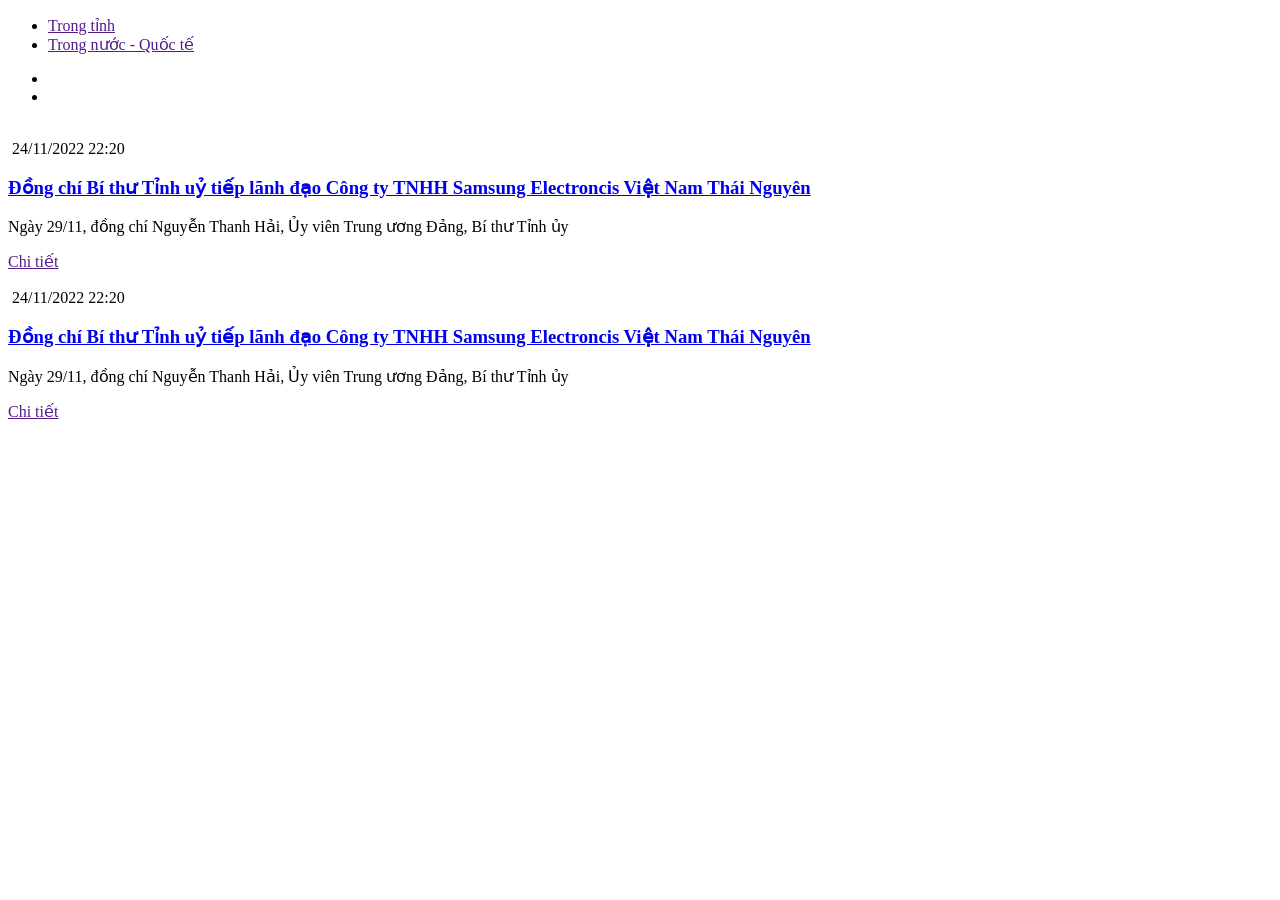
==== ChuyenMuc/index.html @ 0fc2fc3b "first commit" ====
<!DOCTYPE html>
<html lang="en">
<head>
  <meta charset="UTF-8">
  <meta http-equiv="X-UA-Compatible" content="IE=edge">
  <meta name="viewport" content="width=device-width, initial-scale=1.0">
  <title>Chuyên Mục</title>
  <link rel="stylesheet" href="/Dieu/ace_v4/node_modules/bootstrap/dist/css/bootstrap.css">
  <link rel="stylesheet" href="/Dieu/ace_v4/node_modules/fortawesome/fontawesome-free/css/fontawesome.css">
  <link rel="stylesheet" href="/Dieu/ace_v4/node_modules/fortawesome/fontawesome-free/css/brands.css">
  <link rel="stylesheet" href="/Dieu/ace_v4/node_modules/fortawesome/fontawesome-free/css/regular.css">
  <link rel="stylesheet" href="/Dieu/ace_v4/node_modules/fortawesome/fontawesome-free/css/solid.css">
  <link rel="stylesheet" href="/Dieu/ChuyenMuc/style.css">
</head>
<body>
    <div id="chuyenmuc" class="news pr-2">
        <div class="news-slide pl-4 pt-3 mb-3">
            <div class="box-icon-title d-flex">
                <ul class="mtab pl-4">
                    <li><a href="" class="a-color1">Trong tỉnh</a></li>
                    <li><a href="" class="a-color1">Trong nước - Quốc tế</a></li>
                </ul>
                
            </div>
            <div class="news-tab-slide pr-2">
                <div class="row ">
                    <div class="button">
                        <ul class="mnav">
                            <li class="prev"><a href="#prev" data-jcarouselcontrol="true"><i class="fa fa-angle-left" aria-hidden="true"></i></a></li>
                            <li class="next"><a href="#next" data-jcarouselcontrol="true"><i class="fa fa-angle-right" aria-hidden="true"></i></a></li>
                        </ul>
                    </div>
                    <div class="news-tab d-flex pl-3 w-100">
                        <div class="news-tab-item  pl-2 pr-3 w-100">
                            <div class="item-tab ">
                                <div class="tab-slide d-flex pl-2 pt-2">
                                    <div class=" news-tap-img w-50 pl-1">
                                        <a href="#">
                                            <img src="https://thainguyen.dcs.vn/assets/news/2022_11/image-20221129213858-1.jpeg" alt="" class="w-100">
                                        </a>
                                        <div class="text-muted d-flex pt-2">
                                            <i class="far fa-clock pt-1 pl-2"></i>&nbsp;24/11/2022 22:20
                                        </div>
                                    </div>
                                    <div class="bignew-title w-50 pl-3 pb-2">
                                        <a href="#">
                                            <h3 class="h3-color">Đồng chí Bí thư Tỉnh uỷ tiếp lãnh đạo Công ty TNHH Samsung Electroncis Việt Nam Thái Nguyên</h3>
                                        </a>
                                        <p>
                                            Ngày 29/11, đồng chí Nguyễn Thanh Hải, Ủy viên Trung ương Đảng, Bí thư Tỉnh ủy
                                        </p>
                                    </div>
                                </div>
                                <div class="backgroup-viewdetail pb-2"><a href="" class="a-color">Chi tiết</a></div>
                            </div>
                        </div>
    
                        <div class="news-tab-item pl-2 pr-3 w-100 ">
                            <div class="item-tab ">
                                <div class="tab-slide d-flex pl-2 pt-2">
                                    <div class=" news-tap-img w-50 pl-1">
                                        <a href="#">
                                            <img src="https://thainguyen.dcs.vn/assets/news/2022_11/image-20221129213858-1.jpeg" alt="" class="w-100">
                                        </a>
                                        <div class="text-muted d-flex pt-2">
                                            <i class="far fa-clock pt-1 pl-2"></i>&nbsp;24/11/2022 22:20
                                        </div>
                                    </div>
                                    <div class="bignew-title w-50 pl-3 pb-2">
                                        <a href="#">
                                            <h3 class="h3-color">Đồng chí Bí thư Tỉnh uỷ tiếp lãnh đạo Công ty TNHH Samsung Electroncis Việt Nam Thái Nguyên</h3>
                                        </a>
                                        <p>
                                            Ngày 29/11, đồng chí Nguyễn Thanh Hải, Ủy viên Trung ương Đảng, Bí thư Tỉnh ủy
                                        </p>
                                    </div>
                                </div>
                                <div class="backgroup-viewdetail pb-2"><a href="" class="a-color">Chi tiết</a></div>
                            </div>
                        </div>

                        <!-- <div class="news-tab-item pl-2 pr-3 w-100 ">
                            <div class="item-tab ">
                                <div class="tab-slide d-flex pl-2 pt-2">
                                    <div class=" news-tap-img w-50 pl-1">
                                        <a href="#">
                                            <img src="https://thainguyen.dcs.vn/assets/news/2022_11/image-20221129213858-1.jpeg" alt="" class="w-100">
                                        </a>
                                        <div class="text-muted d-flex pt-2">
                                            <i class="far fa-clock pt-1 pl-2"></i>&nbsp;24/11/2022 22:20
                                        </div>
                                    </div>
                                    <div class="bignew-title w-50 pl-3 pb-2">
                                        <a href="#">
                                            <h3 class="h3-color">Đồng chí Bí thư Tỉnh uỷ tiếp lãnh đạo Công ty TNHH Samsung Electroncis Việt Nam Thái Nguyên</h3>
                                        </a>
                                        <p>
                                            Ngày 29/11, đồng chí Nguyễn Thanh Hải, Ủy viên Trung ương Đảng, Bí thư Tỉnh ủy
                                        </p>
                                    </div>
                                </div>
                                <div class="backgroup-viewdetail pb-2"><a href="" class="a-color">Chi tiết</a></div>
                            </div>
                        </div>  -->
                    </div>
                </div>
            </div>
        </div>
    </div>
    
    <script type="text/javascript" src="/Dieu/ace_v4/node_modules/bootstrap/dist/js/bootstrap.js"></script>
    <script  type="text/javascript" src="/Dieu/ace_v4/node_modules/jquery/dist/jquery.js"></script>
</body>
</html>
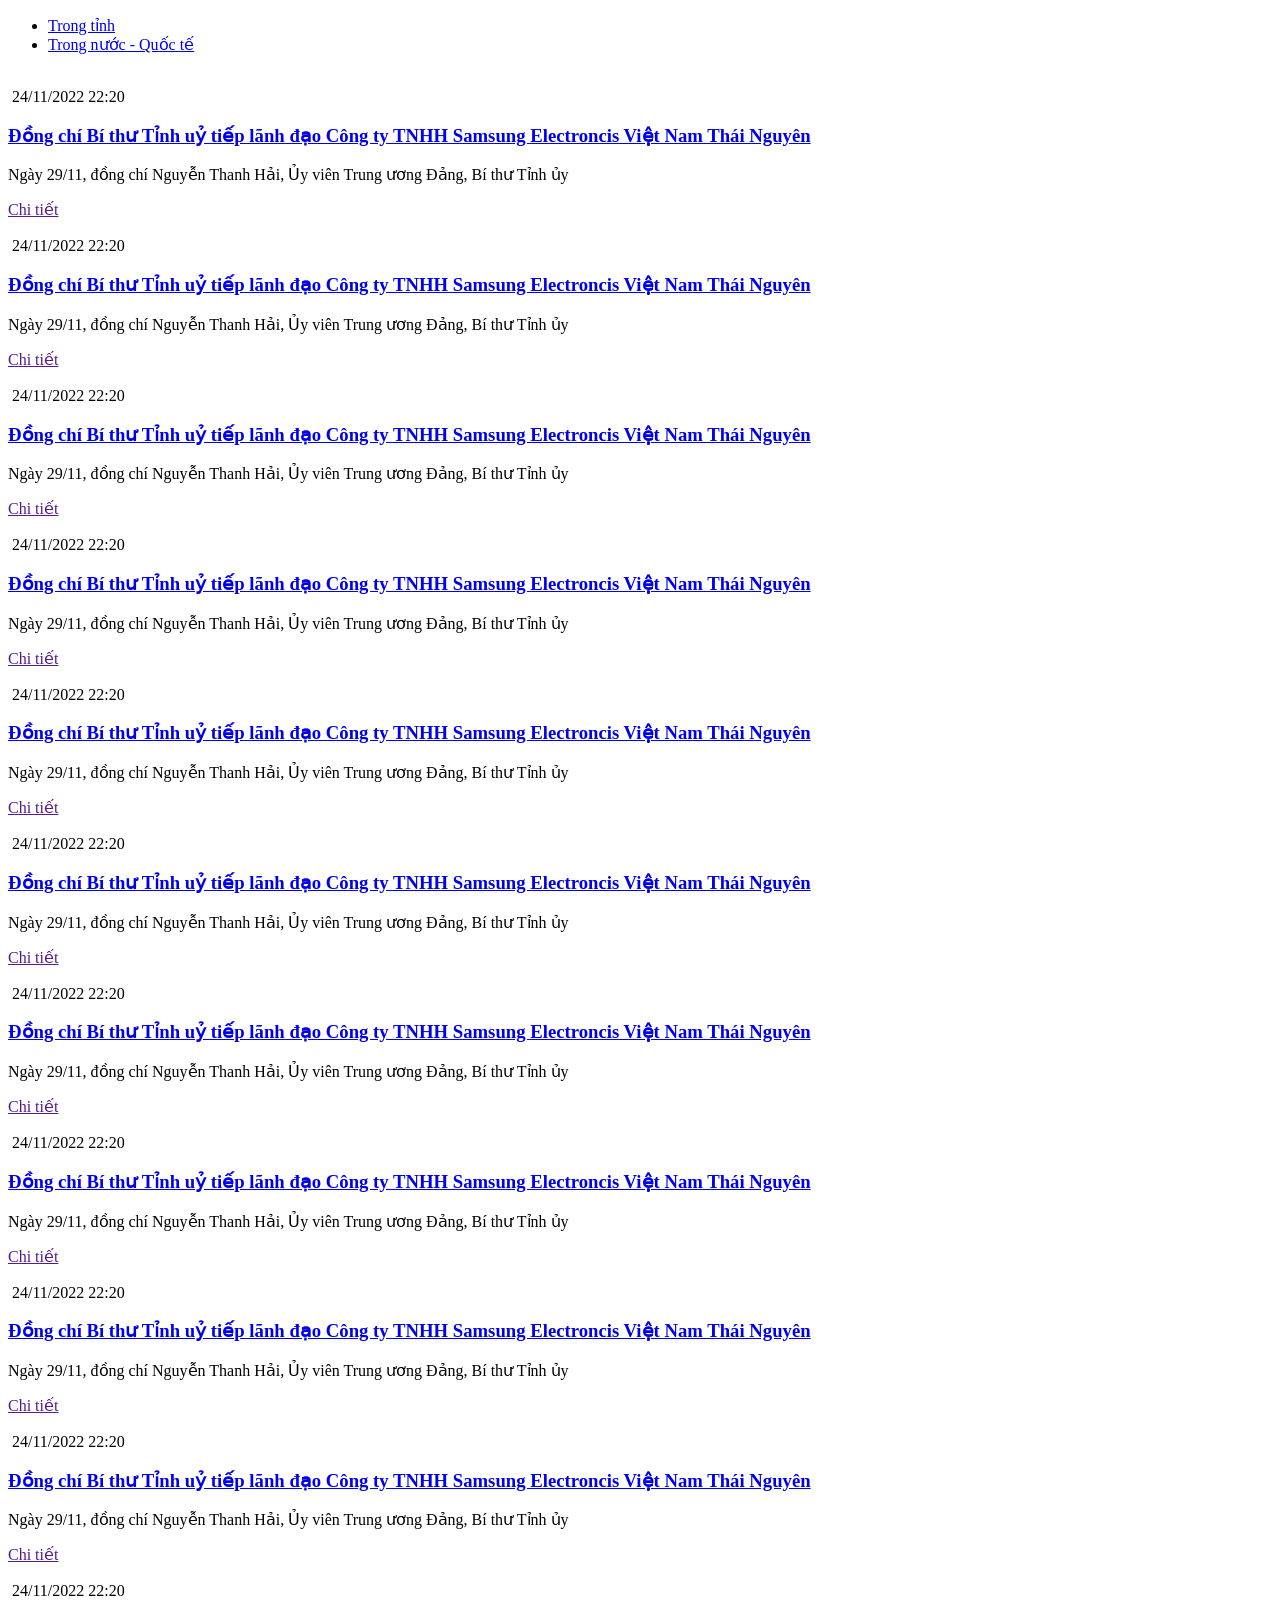
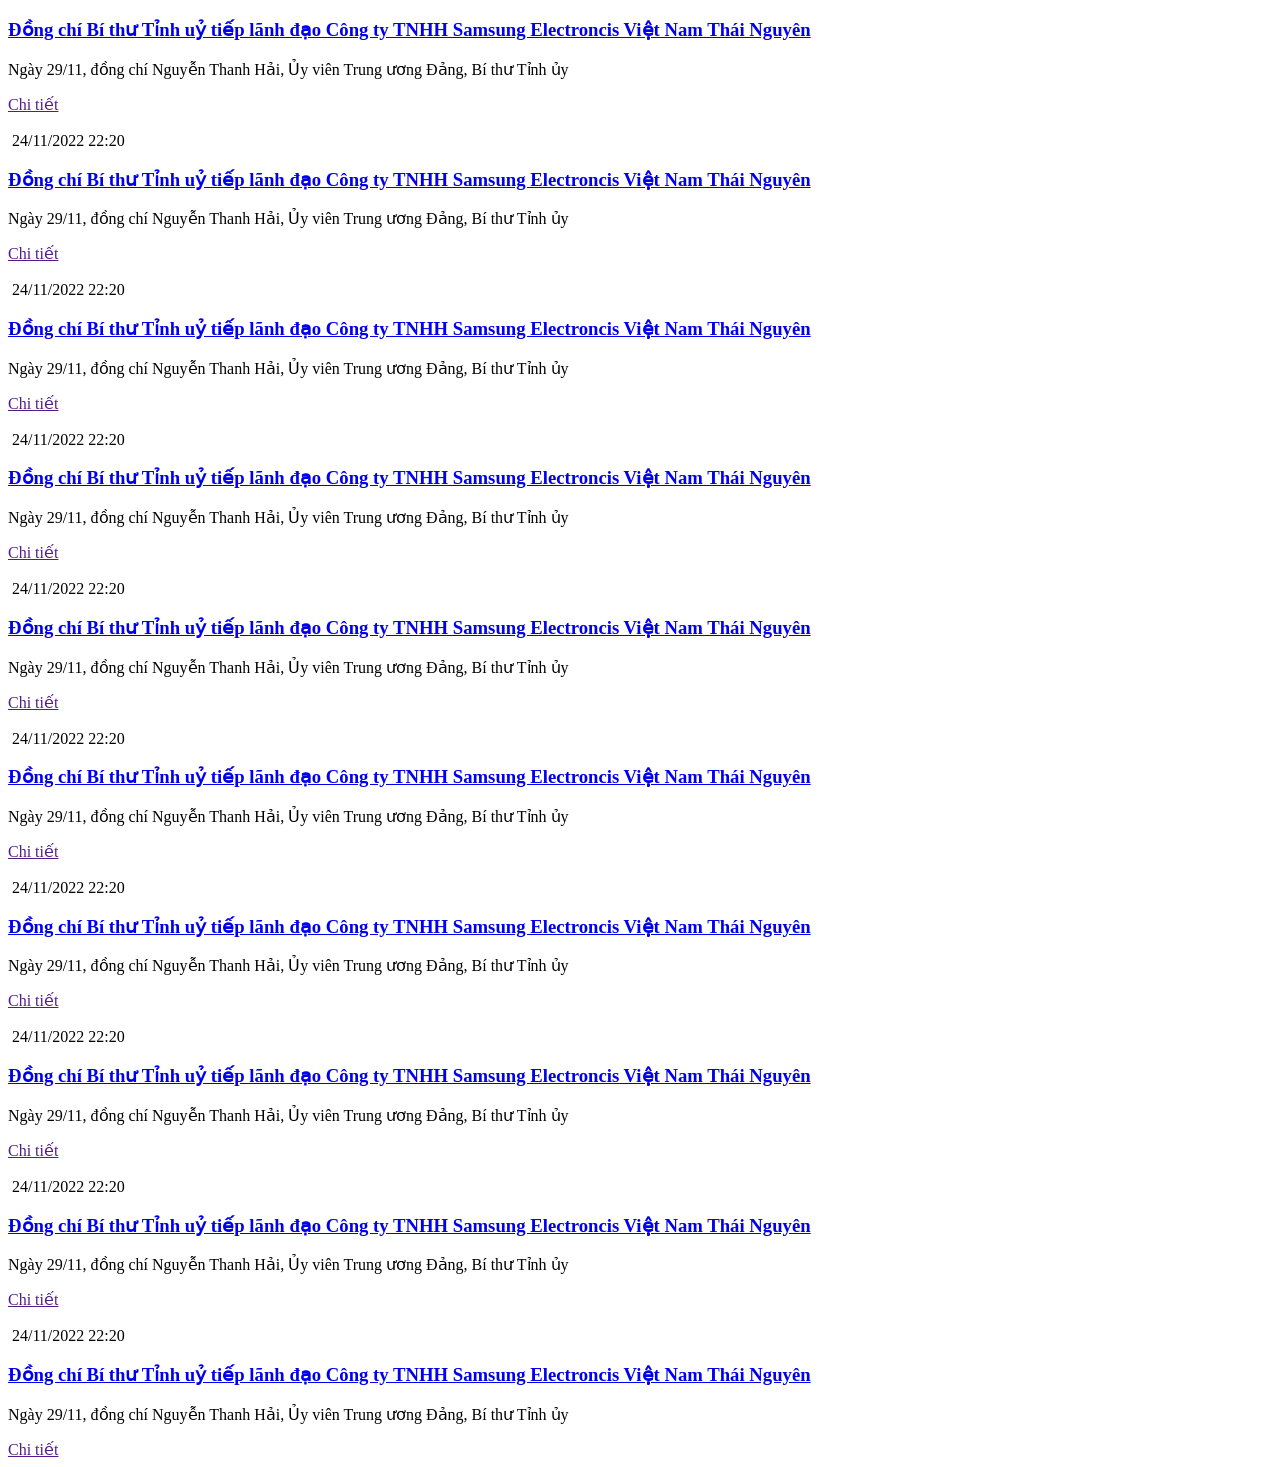
==== commit 1bc0ba60: "update code" ====
--- a/ChuyenMuc/index.html
+++ b/ChuyenMuc/index.html
@@ -1,114 +1,568 @@
 <!DOCTYPE html>
 <html lang="en">
+
 <head>
-  <meta charset="UTF-8">
-  <meta http-equiv="X-UA-Compatible" content="IE=edge">
-  <meta name="viewport" content="width=device-width, initial-scale=1.0">
-  <title>Chuyên Mục</title>
-  <link rel="stylesheet" href="/Dieu/ace_v4/node_modules/bootstrap/dist/css/bootstrap.css">
-  <link rel="stylesheet" href="/Dieu/ace_v4/node_modules/fortawesome/fontawesome-free/css/fontawesome.css">
-  <link rel="stylesheet" href="/Dieu/ace_v4/node_modules/fortawesome/fontawesome-free/css/brands.css">
-  <link rel="stylesheet" href="/Dieu/ace_v4/node_modules/fortawesome/fontawesome-free/css/regular.css">
-  <link rel="stylesheet" href="/Dieu/ace_v4/node_modules/fortawesome/fontawesome-free/css/solid.css">
-  <link rel="stylesheet" href="/Dieu/ChuyenMuc/style.css">
+	<meta charset="UTF-8">
+	<meta http-equiv="X-UA-Compatible" content="IE=edge">
+	<meta name="viewport" content="width=device-width, initial-scale=1.0">
+	<title>Chuyên Mục</title>
+	<link rel="stylesheet" href="/ThaiNguyen/thainguyen/ace_v4/node_modules/bootstrap/dist/css/bootstrap.css">
+	<link rel="stylesheet"
+		href="/ThaiNguyen/thainguyen/ace_v4/node_modules/fortawesome/fontawesome-free/css/fontawesome.css">
+	<link rel="stylesheet" href="/ThaiNguyen/thainguyen/ace_v4/node_modules/fortawesome/fontawesome-free/css/brands.css">
+	<link rel="stylesheet" href="/ThaiNguyen/thainguyen/ace_v4/node_modules/fortawesome/fontawesome-free/css/regular.css">
+	<link rel="stylesheet" href="/ThaiNguyen/thainguyen/ace_v4/node_modules/fortawesome/fontawesome-free/css/solid.css">
+	<link rel="stylesheet" href="/ThaiNguyen/thainguyen/ChuyenMuc/style.css">
+  <link rel="stylesheet" href="/ThaiNguyen/thainguyen/OwlCarousel2-2.3.4/dist/assets/owl.carousel.min.css"  />
+
 </head>
+
 <body>
-    <div id="chuyenmuc" class="news pr-2">
-        <div class="news-slide pl-4 pt-3 mb-3">
-            <div class="box-icon-title d-flex">
-                <ul class="mtab pl-4">
-                    <li><a href="" class="a-color1">Trong tỉnh</a></li>
-                    <li><a href="" class="a-color1">Trong nước - Quốc tế</a></li>
-                </ul>
-                
-            </div>
-            <div class="news-tab-slide pr-2">
-                <div class="row ">
-                    <div class="button">
-                        <ul class="mnav">
-                            <li class="prev"><a href="#prev" data-jcarouselcontrol="true"><i class="fa fa-angle-left" aria-hidden="true"></i></a></li>
-                            <li class="next"><a href="#next" data-jcarouselcontrol="true"><i class="fa fa-angle-right" aria-hidden="true"></i></a></li>
-                        </ul>
-                    </div>
-                    <div class="news-tab d-flex pl-3 w-100">
-                        <div class="news-tab-item  pl-2 pr-3 w-100">
-                            <div class="item-tab ">
-                                <div class="tab-slide d-flex pl-2 pt-2">
-                                    <div class=" news-tap-img w-50 pl-1">
-                                        <a href="#">
-                                            <img src="https://thainguyen.dcs.vn/assets/news/2022_11/image-20221129213858-1.jpeg" alt="" class="w-100">
-                                        </a>
-                                        <div class="text-muted d-flex pt-2">
-                                            <i class="far fa-clock pt-1 pl-2"></i>&nbsp;24/11/2022 22:20
-                                        </div>
-                                    </div>
-                                    <div class="bignew-title w-50 pl-3 pb-2">
-                                        <a href="#">
-                                            <h3 class="h3-color">Đồng chí Bí thư Tỉnh uỷ tiếp lãnh đạo Công ty TNHH Samsung Electroncis Việt Nam Thái Nguyên</h3>
-                                        </a>
-                                        <p>
-                                            Ngày 29/11, đồng chí Nguyễn Thanh Hải, Ủy viên Trung ương Đảng, Bí thư Tỉnh ủy
-                                        </p>
-                                    </div>
-                                </div>
-                                <div class="backgroup-viewdetail pb-2"><a href="" class="a-color">Chi tiết</a></div>
-                            </div>
-                        </div>
-    
-                        <div class="news-tab-item pl-2 pr-3 w-100 ">
-                            <div class="item-tab ">
-                                <div class="tab-slide d-flex pl-2 pt-2">
-                                    <div class=" news-tap-img w-50 pl-1">
-                                        <a href="#">
-                                            <img src="https://thainguyen.dcs.vn/assets/news/2022_11/image-20221129213858-1.jpeg" alt="" class="w-100">
-                                        </a>
-                                        <div class="text-muted d-flex pt-2">
-                                            <i class="far fa-clock pt-1 pl-2"></i>&nbsp;24/11/2022 22:20
-                                        </div>
-                                    </div>
-                                    <div class="bignew-title w-50 pl-3 pb-2">
-                                        <a href="#">
-                                            <h3 class="h3-color">Đồng chí Bí thư Tỉnh uỷ tiếp lãnh đạo Công ty TNHH Samsung Electroncis Việt Nam Thái Nguyên</h3>
-                                        </a>
-                                        <p>
-                                            Ngày 29/11, đồng chí Nguyễn Thanh Hải, Ủy viên Trung ương Đảng, Bí thư Tỉnh ủy
-                                        </p>
-                                    </div>
-                                </div>
-                                <div class="backgroup-viewdetail pb-2"><a href="" class="a-color">Chi tiết</a></div>
-                            </div>
-                        </div>
+	<div id="chuyenmuc" class="news pr-2">
+		<div class="news-slide pl-4 pt-3 mb-3">
+			<div class="box-icon-title d-flex">
+				<ul class="mtab pl-4">
+					<li class="clickTrongTinh active-tab"><a href="javascript:void(0)" class="a-color1 ">Trong tỉnh</a></li>
+					<li class="clickQuocTe"><a href="javascript:void(0)" class="a-color1 ">Trong nước - Quốc tế</a></li>
+				</ul>
 
-                        <!-- <div class="news-tab-item pl-2 pr-3 w-100 ">
-                            <div class="item-tab ">
-                                <div class="tab-slide d-flex pl-2 pt-2">
-                                    <div class=" news-tap-img w-50 pl-1">
-                                        <a href="#">
-                                            <img src="https://thainguyen.dcs.vn/assets/news/2022_11/image-20221129213858-1.jpeg" alt="" class="w-100">
-                                        </a>
-                                        <div class="text-muted d-flex pt-2">
-                                            <i class="far fa-clock pt-1 pl-2"></i>&nbsp;24/11/2022 22:20
-                                        </div>
-                                    </div>
-                                    <div class="bignew-title w-50 pl-3 pb-2">
-                                        <a href="#">
-                                            <h3 class="h3-color">Đồng chí Bí thư Tỉnh uỷ tiếp lãnh đạo Công ty TNHH Samsung Electroncis Việt Nam Thái Nguyên</h3>
-                                        </a>
-                                        <p>
-                                            Ngày 29/11, đồng chí Nguyễn Thanh Hải, Ủy viên Trung ương Đảng, Bí thư Tỉnh ủy
-                                        </p>
-                                    </div>
-                                </div>
-                                <div class="backgroup-viewdetail pb-2"><a href="" class="a-color">Chi tiết</a></div>
-                            </div>
-                        </div>  -->
-                    </div>
-                </div>
-            </div>
-        </div>
-    </div>
-    
-    <script type="text/javascript" src="/Dieu/ace_v4/node_modules/bootstrap/dist/js/bootstrap.js"></script>
-    <script  type="text/javascript" src="/Dieu/ace_v4/node_modules/jquery/dist/jquery.js"></script>
+			</div>
+			<div class="news-tab-slide pr-2">
+				<div class="row position-relative">
+					<div class="owl-carousel py-1 border border-2 trongTinh" style="display:block">
+						<div class=" item news-tab d-flex w-100">
+							<div class="news-tab-item mr-2 w-100">
+								<div class="item-tab ">
+									<div class="tab-slide d-flex pl-2 pt-2">
+										<div class=" news-tap-img w-50 pl-1">
+											<a href="#">
+												<img src="https://thainguyen.dcs.vn/assets/news/2022_11/image-20221129213858-1.jpeg" alt=""
+													class="w-100">
+											</a>
+											<div class="text-muted d-flex pt-2">
+												<i class="far fa-clock pt-1 pl-2"></i>&nbsp;24/11/2022 22:20
+											</div>
+										</div>
+										<div class="bignew-title w-50 pl-3 pb-2">
+											<a href="#">
+												<h3 class="h3-color">Đồng chí Bí thư Tỉnh uỷ tiếp lãnh đạo Công ty TNHH Samsung Electroncis Việt
+													Nam Thái Nguyên</h3>
+											</a>
+											<p>
+												Ngày 29/11, đồng chí Nguyễn Thanh Hải, Ủy viên Trung ương Đảng, Bí thư Tỉnh ủy
+											</p>
+										</div>
+									</div>
+									<div class="backgroup-viewdetail pb-2"><a href="" class="a-color">Chi tiết</a></div>
+								</div>
+							</div>
+							<div class="news-tab-itemmr-2 w-100 ">
+								<div class="item-tab ">
+									<div class="tab-slide d-flex pl-2 pt-2">
+										<div class=" news-tap-img w-50 pl-1">
+											<a href="#">
+												<img src="https://thainguyen.dcs.vn/assets/news/2022_11/image-20221129213858-1.jpeg" alt=""
+													class="w-100">
+											</a>
+											<div class="text-muted d-flex pt-2">
+												<i class="far fa-clock pt-1 pl-2"></i>&nbsp;24/11/2022 22:20
+											</div>
+										</div>
+										<div class="bignew-title w-50 pl-3 pb-2">
+											<a href="#">
+												<h3 class="h3-color">Đồng chí Bí thư Tỉnh uỷ tiếp lãnh đạo Công ty TNHH Samsung Electroncis Việt
+													Nam Thái Nguyên</h3>
+											</a>
+											<p>
+												Ngày 29/11, đồng chí Nguyễn Thanh Hải, Ủy viên Trung ương Đảng, Bí thư Tỉnh ủy
+											</p>
+										</div>
+									</div>
+									<div class="backgroup-viewdetail pb-2"><a href="" class="a-color">Chi tiết</a></div>
+								</div>
+							</div>
+						</div>
+						<div class=" item news-tab d-flex w-100">
+							<div class="news-tab-item mr-2 w-100">
+								<div class="item-tab ">
+									<div class="tab-slide d-flex pl-2 pt-2">
+										<div class=" news-tap-img w-50 pl-1">
+											<a href="#">
+												<img src="https://thainguyen.dcs.vn/assets/news/2022_11/image-20221129213858-1.jpeg" alt=""
+													class="w-100">
+											</a>
+											<div class="text-muted d-flex pt-2">
+												<i class="far fa-clock pt-1 pl-2"></i>&nbsp;24/11/2022 22:20
+											</div>
+										</div>
+										<div class="bignew-title w-50 pl-3 pb-2">
+											<a href="#">
+												<h3 class="h3-color">Đồng chí Bí thư Tỉnh uỷ tiếp lãnh đạo Công ty TNHH Samsung Electroncis Việt
+													Nam Thái Nguyên</h3>
+											</a>
+											<p>
+												Ngày 29/11, đồng chí Nguyễn Thanh Hải, Ủy viên Trung ương Đảng, Bí thư Tỉnh ủy
+											</p>
+										</div>
+									</div>
+									<div class="backgroup-viewdetail pb-2"><a href="" class="a-color">Chi tiết</a></div>
+								</div>
+							</div>
+							<div class="news-tab-itemmr-2 w-100 ">
+								<div class="item-tab ">
+									<div class="tab-slide d-flex pl-2 pt-2">
+										<div class=" news-tap-img w-50 pl-1">
+											<a href="#">
+												<img src="https://thainguyen.dcs.vn/assets/news/2022_11/image-20221129213858-1.jpeg" alt=""
+													class="w-100">
+											</a>
+											<div class="text-muted d-flex pt-2">
+												<i class="far fa-clock pt-1 pl-2"></i>&nbsp;24/11/2022 22:20
+											</div>
+										</div>
+										<div class="bignew-title w-50 pl-3 pb-2">
+											<a href="#">
+												<h3 class="h3-color">Đồng chí Bí thư Tỉnh uỷ tiếp lãnh đạo Công ty TNHH Samsung Electroncis Việt
+													Nam Thái Nguyên</h3>
+											</a>
+											<p>
+												Ngày 29/11, đồng chí Nguyễn Thanh Hải, Ủy viên Trung ương Đảng, Bí thư Tỉnh ủy
+											</p>
+										</div>
+									</div>
+									<div class="backgroup-viewdetail pb-2"><a href="" class="a-color">Chi tiết</a></div>
+								</div>
+							</div>
+						</div>
+						<div class=" item news-tab d-flex w-100">
+							<div class="news-tab-item mr-2 w-100">
+								<div class="item-tab ">
+									<div class="tab-slide d-flex pl-2 pt-2">
+										<div class=" news-tap-img w-50 pl-1">
+											<a href="#">
+												<img src="https://thainguyen.dcs.vn/assets/news/2022_11/image-20221129213858-1.jpeg" alt=""
+													class="w-100">
+											</a>
+											<div class="text-muted d-flex pt-2">
+												<i class="far fa-clock pt-1 pl-2"></i>&nbsp;24/11/2022 22:20
+											</div>
+										</div>
+										<div class="bignew-title w-50 pl-3 pb-2">
+											<a href="#">
+												<h3 class="h3-color">Đồng chí Bí thư Tỉnh uỷ tiếp lãnh đạo Công ty TNHH Samsung Electroncis Việt
+													Nam Thái Nguyên</h3>
+											</a>
+											<p>
+												Ngày 29/11, đồng chí Nguyễn Thanh Hải, Ủy viên Trung ương Đảng, Bí thư Tỉnh ủy
+											</p>
+										</div>
+									</div>
+									<div class="backgroup-viewdetail pb-2"><a href="" class="a-color">Chi tiết</a></div>
+								</div>
+							</div>
+							<div class="news-tab-itemmr-2 w-100 ">
+								<div class="item-tab ">
+									<div class="tab-slide d-flex pl-2 pt-2">
+										<div class=" news-tap-img w-50 pl-1">
+											<a href="#">
+												<img src="https://thainguyen.dcs.vn/assets/news/2022_11/image-20221129213858-1.jpeg" alt=""
+													class="w-100">
+											</a>
+											<div class="text-muted d-flex pt-2">
+												<i class="far fa-clock pt-1 pl-2"></i>&nbsp;24/11/2022 22:20
+											</div>
+										</div>
+										<div class="bignew-title w-50 pl-3 pb-2">
+											<a href="#">
+												<h3 class="h3-color">Đồng chí Bí thư Tỉnh uỷ tiếp lãnh đạo Công ty TNHH Samsung Electroncis Việt
+													Nam Thái Nguyên</h3>
+											</a>
+											<p>
+												Ngày 29/11, đồng chí Nguyễn Thanh Hải, Ủy viên Trung ương Đảng, Bí thư Tỉnh ủy
+											</p>
+										</div>
+									</div>
+									<div class="backgroup-viewdetail pb-2"><a href="" class="a-color">Chi tiết</a></div>
+								</div>
+							</div>
+						</div>
+						<div class=" item news-tab d-flex w-100">
+							<div class="news-tab-item mr-2 w-100">
+								<div class="item-tab ">
+									<div class="tab-slide d-flex pl-2 pt-2">
+										<div class=" news-tap-img w-50 pl-1">
+											<a href="#">
+												<img src="https://thainguyen.dcs.vn/assets/news/2022_11/image-20221129213858-1.jpeg" alt=""
+													class="w-100">
+											</a>
+											<div class="text-muted d-flex pt-2">
+												<i class="far fa-clock pt-1 pl-2"></i>&nbsp;24/11/2022 22:20
+											</div>
+										</div>
+										<div class="bignew-title w-50 pl-3 pb-2">
+											<a href="#">
+												<h3 class="h3-color">Đồng chí Bí thư Tỉnh uỷ tiếp lãnh đạo Công ty TNHH Samsung Electroncis Việt
+													Nam Thái Nguyên</h3>
+											</a>
+											<p>
+												Ngày 29/11, đồng chí Nguyễn Thanh Hải, Ủy viên Trung ương Đảng, Bí thư Tỉnh ủy
+											</p>
+										</div>
+									</div>
+									<div class="backgroup-viewdetail pb-2"><a href="" class="a-color">Chi tiết</a></div>
+								</div>
+							</div>
+							<div class="news-tab-itemmr-2 w-100 ">
+								<div class="item-tab ">
+									<div class="tab-slide d-flex pl-2 pt-2">
+										<div class=" news-tap-img w-50 pl-1">
+											<a href="#">
+												<img src="https://thainguyen.dcs.vn/assets/news/2022_11/image-20221129213858-1.jpeg" alt=""
+													class="w-100">
+											</a>
+											<div class="text-muted d-flex pt-2">
+												<i class="far fa-clock pt-1 pl-2"></i>&nbsp;24/11/2022 22:20
+											</div>
+										</div>
+										<div class="bignew-title w-50 pl-3 pb-2">
+											<a href="#">
+												<h3 class="h3-color">Đồng chí Bí thư Tỉnh uỷ tiếp lãnh đạo Công ty TNHH Samsung Electroncis Việt
+													Nam Thái Nguyên</h3>
+											</a>
+											<p>
+												Ngày 29/11, đồng chí Nguyễn Thanh Hải, Ủy viên Trung ương Đảng, Bí thư Tỉnh ủy
+											</p>
+										</div>
+									</div>
+									<div class="backgroup-viewdetail pb-2"><a href="" class="a-color">Chi tiết</a></div>
+								</div>
+							</div>
+						</div>
+						<div class=" item news-tab d-flex w-100">
+							<div class="news-tab-item mr-2 w-100">
+								<div class="item-tab ">
+									<div class="tab-slide d-flex pl-2 pt-2">
+										<div class=" news-tap-img w-50 pl-1">
+											<a href="#">
+												<img src="https://thainguyen.dcs.vn/assets/news/2022_11/image-20221129213858-1.jpeg" alt=""
+													class="w-100">
+											</a>
+											<div class="text-muted d-flex pt-2">
+												<i class="far fa-clock pt-1 pl-2"></i>&nbsp;24/11/2022 22:20
+											</div>
+										</div>
+										<div class="bignew-title w-50 pl-3 pb-2">
+											<a href="#">
+												<h3 class="h3-color">Đồng chí Bí thư Tỉnh uỷ tiếp lãnh đạo Công ty TNHH Samsung Electroncis Việt
+													Nam Thái Nguyên</h3>
+											</a>
+											<p>
+												Ngày 29/11, đồng chí Nguyễn Thanh Hải, Ủy viên Trung ương Đảng, Bí thư Tỉnh ủy
+											</p>
+										</div>
+									</div>
+									<div class="backgroup-viewdetail pb-2"><a href="" class="a-color">Chi tiết</a></div>
+								</div>
+							</div>
+							<div class="news-tab-itemmr-2 w-100 ">
+								<div class="item-tab ">
+									<div class="tab-slide d-flex pl-2 pt-2">
+										<div class=" news-tap-img w-50 pl-1">
+											<a href="#">
+												<img src="https://thainguyen.dcs.vn/assets/news/2022_11/image-20221129213858-1.jpeg" alt=""
+													class="w-100">
+											</a>
+											<div class="text-muted d-flex pt-2">
+												<i class="far fa-clock pt-1 pl-2"></i>&nbsp;24/11/2022 22:20
+											</div>
+										</div>
+										<div class="bignew-title w-50 pl-3 pb-2">
+											<a href="#">
+												<h3 class="h3-color">Đồng chí Bí thư Tỉnh uỷ tiếp lãnh đạo Công ty TNHH Samsung Electroncis Việt
+													Nam Thái Nguyên</h3>
+											</a>
+											<p>
+												Ngày 29/11, đồng chí Nguyễn Thanh Hải, Ủy viên Trung ương Đảng, Bí thư Tỉnh ủy
+											</p>
+										</div>
+									</div>
+									<div class="backgroup-viewdetail pb-2"><a href="" class="a-color">Chi tiết</a></div>
+								</div>
+							</div>
+						</div>
+					</div>
+					<div class="owl-carousel py-1 border border-2 quocTe">
+						<div class=" item news-tab d-flex w-100">
+							<div class="news-tab-item mr-2 w-100">
+								<div class="item-tab ">
+									<div class="tab-slide d-flex pl-2 pt-2">
+										<div class=" news-tap-img w-50 pl-1">
+											<a href="#">
+												<img src="https://thainguyen.dcs.vn/assets/news/2022_11/image-20221128165544-2.jpeg" alt=""
+													class="w-100">
+											</a>
+											<div class="text-muted d-flex pt-2">
+												<i class="far fa-clock pt-1 pl-2"></i>&nbsp;24/11/2022 22:20
+											</div>
+										</div>
+										<div class="bignew-title w-50 pl-3 pb-2">
+											<a href="#">
+												<h3 class="h3-color">Đồng chí Bí thư Tỉnh uỷ tiếp lãnh đạo Công ty TNHH Samsung Electroncis Việt
+													Nam Thái Nguyên</h3>
+											</a>
+											<p>
+												Ngày 29/11, đồng chí Nguyễn Thanh Hải, Ủy viên Trung ương Đảng, Bí thư Tỉnh ủy
+											</p>
+										</div>
+									</div>
+									<div class="backgroup-viewdetail pb-2"><a href="" class="a-color">Chi tiết</a></div>
+								</div>
+							</div>
+							<div class="news-tab-itemmr-2 w-100 ">
+								<div class="item-tab ">
+									<div class="tab-slide d-flex pl-2 pt-2">
+										<div class=" news-tap-img w-50 pl-1">
+											<a href="#">
+												<img src="https://thainguyen.dcs.vn/assets/news/2022_11/image-20221128165544-2.jpeg" alt=""
+													class="w-100">
+											</a>
+											<div class="text-muted d-flex pt-2">
+												<i class="far fa-clock pt-1 pl-2"></i>&nbsp;24/11/2022 22:20
+											</div>
+										</div>
+										<div class="bignew-title w-50 pl-3 pb-2">
+											<a href="#">
+												<h3 class="h3-color">Đồng chí Bí thư Tỉnh uỷ tiếp lãnh đạo Công ty TNHH Samsung Electroncis Việt
+													Nam Thái Nguyên</h3>
+											</a>
+											<p>
+												Ngày 29/11, đồng chí Nguyễn Thanh Hải, Ủy viên Trung ương Đảng, Bí thư Tỉnh ủy
+											</p>
+										</div>
+									</div>
+									<div class="backgroup-viewdetail pb-2"><a href="" class="a-color">Chi tiết</a></div>
+								</div>
+							</div>
+						</div>
+						<div class=" item news-tab d-flex w-100">
+							<div class="news-tab-item mr-2 w-100">
+								<div class="item-tab ">
+									<div class="tab-slide d-flex pl-2 pt-2">
+										<div class=" news-tap-img w-50 pl-1">
+											<a href="#">
+												<img src="https://thainguyen.dcs.vn/assets/news/2022_11/image-20221128165544-2.jpeg" alt=""
+													class="w-100">
+											</a>
+											<div class="text-muted d-flex pt-2">
+												<i class="far fa-clock pt-1 pl-2"></i>&nbsp;24/11/2022 22:20
+											</div>
+										</div>
+										<div class="bignew-title w-50 pl-3 pb-2">
+											<a href="#">
+												<h3 class="h3-color">Đồng chí Bí thư Tỉnh uỷ tiếp lãnh đạo Công ty TNHH Samsung Electroncis Việt
+													Nam Thái Nguyên</h3>
+											</a>
+											<p>
+												Ngày 29/11, đồng chí Nguyễn Thanh Hải, Ủy viên Trung ương Đảng, Bí thư Tỉnh ủy
+											</p>
+										</div>
+									</div>
+									<div class="backgroup-viewdetail pb-2"><a href="" class="a-color">Chi tiết</a></div>
+								</div>
+							</div>
+							<div class="news-tab-itemmr-2 w-100 ">
+								<div class="item-tab ">
+									<div class="tab-slide d-flex pl-2 pt-2">
+										<div class=" news-tap-img w-50 pl-1">
+											<a href="#">
+												<img src="https://thainguyen.dcs.vn/assets/news/2022_11/image-20221128165544-2.jpeg" alt=""
+													class="w-100">
+											</a>
+											<div class="text-muted d-flex pt-2">
+												<i class="far fa-clock pt-1 pl-2"></i>&nbsp;24/11/2022 22:20
+											</div>
+										</div>
+										<div class="bignew-title w-50 pl-3 pb-2">
+											<a href="#">
+												<h3 class="h3-color">Đồng chí Bí thư Tỉnh uỷ tiếp lãnh đạo Công ty TNHH Samsung Electroncis Việt
+													Nam Thái Nguyên</h3>
+											</a>
+											<p>
+												Ngày 29/11, đồng chí Nguyễn Thanh Hải, Ủy viên Trung ương Đảng, Bí thư Tỉnh ủy
+											</p>
+										</div>
+									</div>
+									<div class="backgroup-viewdetail pb-2"><a href="" class="a-color">Chi tiết</a></div>
+								</div>
+							</div>
+						</div>
+						<div class=" item news-tab d-flex w-100">
+							<div class="news-tab-item mr-2 w-100">
+								<div class="item-tab ">
+									<div class="tab-slide d-flex pl-2 pt-2">
+										<div class=" news-tap-img w-50 pl-1">
+											<a href="#">
+												<img src="https://thainguyen.dcs.vn/assets/news/2022_11/image-20221128165544-2.jpeg" alt=""
+													class="w-100">
+											</a>
+											<div class="text-muted d-flex pt-2">
+												<i class="far fa-clock pt-1 pl-2"></i>&nbsp;24/11/2022 22:20
+											</div>
+										</div>
+										<div class="bignew-title w-50 pl-3 pb-2">
+											<a href="#">
+												<h3 class="h3-color">Đồng chí Bí thư Tỉnh uỷ tiếp lãnh đạo Công ty TNHH Samsung Electroncis Việt
+													Nam Thái Nguyên</h3>
+											</a>
+											<p>
+												Ngày 29/11, đồng chí Nguyễn Thanh Hải, Ủy viên Trung ương Đảng, Bí thư Tỉnh ủy
+											</p>
+										</div>
+									</div>
+									<div class="backgroup-viewdetail pb-2"><a href="" class="a-color">Chi tiết</a></div>
+								</div>
+							</div>
+							<div class="news-tab-itemmr-2 w-100 ">
+								<div class="item-tab ">
+									<div class="tab-slide d-flex pl-2 pt-2">
+										<div class=" news-tap-img w-50 pl-1">
+											<a href="#">
+												<img src="https://thainguyen.dcs.vn/assets/news/2022_11/image-20221128165544-2.jpeg" alt=""
+													class="w-100">
+											</a>
+											<div class="text-muted d-flex pt-2">
+												<i class="far fa-clock pt-1 pl-2"></i>&nbsp;24/11/2022 22:20
+											</div>
+										</div>
+										<div class="bignew-title w-50 pl-3 pb-2">
+											<a href="#">
+												<h3 class="h3-color">Đồng chí Bí thư Tỉnh uỷ tiếp lãnh đạo Công ty TNHH Samsung Electroncis Việt
+													Nam Thái Nguyên</h3>
+											</a>
+											<p>
+												Ngày 29/11, đồng chí Nguyễn Thanh Hải, Ủy viên Trung ương Đảng, Bí thư Tỉnh ủy
+											</p>
+										</div>
+									</div>
+									<div class="backgroup-viewdetail pb-2"><a href="" class="a-color">Chi tiết</a></div>
+								</div>
+							</div>
+						</div>
+						<div class=" item news-tab d-flex w-100">
+							<div class="news-tab-item mr-2 w-100">
+								<div class="item-tab ">
+									<div class="tab-slide d-flex pl-2 pt-2">
+										<div class=" news-tap-img w-50 pl-1">
+											<a href="#">
+												<img src="https://thainguyen.dcs.vn/assets/news/2022_11/image-20221128165544-2.jpeg" alt=""
+													class="w-100">
+											</a>
+											<div class="text-muted d-flex pt-2">
+												<i class="far fa-clock pt-1 pl-2"></i>&nbsp;24/11/2022 22:20
+											</div>
+										</div>
+										<div class="bignew-title w-50 pl-3 pb-2">
+											<a href="#">
+												<h3 class="h3-color">Đồng chí Bí thư Tỉnh uỷ tiếp lãnh đạo Công ty TNHH Samsung Electroncis Việt
+													Nam Thái Nguyên</h3>
+											</a>
+											<p>
+												Ngày 29/11, đồng chí Nguyễn Thanh Hải, Ủy viên Trung ương Đảng, Bí thư Tỉnh ủy
+											</p>
+										</div>
+									</div>
+									<div class="backgroup-viewdetail pb-2"><a href="" class="a-color">Chi tiết</a></div>
+								</div>
+							</div>
+							<div class="news-tab-itemmr-2 w-100 ">
+								<div class="item-tab ">
+									<div class="tab-slide d-flex pl-2 pt-2">
+										<div class=" news-tap-img w-50 pl-1">
+											<a href="#">
+												<img src="https://thainguyen.dcs.vn/assets/news/2022_11/image-20221128165544-2.jpeg" alt=""
+													class="w-100">
+											</a>
+											<div class="text-muted d-flex pt-2">
+												<i class="far fa-clock pt-1 pl-2"></i>&nbsp;24/11/2022 22:20
+											</div>
+										</div>
+										<div class="bignew-title w-50 pl-3 pb-2">
+											<a href="#">
+												<h3 class="h3-color">Đồng chí Bí thư Tỉnh uỷ tiếp lãnh đạo Công ty TNHH Samsung Electroncis Việt
+													Nam Thái Nguyên</h3>
+											</a>
+											<p>
+												Ngày 29/11, đồng chí Nguyễn Thanh Hải, Ủy viên Trung ương Đảng, Bí thư Tỉnh ủy
+											</p>
+										</div>
+									</div>
+									<div class="backgroup-viewdetail pb-2"><a href="" class="a-color">Chi tiết</a></div>
+								</div>
+							</div>
+						</div>
+						<div class=" item news-tab d-flex w-100">
+							<div class="news-tab-item mr-2 w-100">
+								<div class="item-tab ">
+									<div class="tab-slide d-flex pl-2 pt-2">
+										<div class=" news-tap-img w-50 pl-1">
+											<a href="#">
+												<img src="https://thainguyen.dcs.vn/assets/news/2022_11/image-20221128165544-2.jpeg" alt=""
+													class="w-100">
+											</a>
+											<div class="text-muted d-flex pt-2">
+												<i class="far fa-clock pt-1 pl-2"></i>&nbsp;24/11/2022 22:20
+											</div>
+										</div>
+										<div class="bignew-title w-50 pl-3 pb-2">
+											<a href="#">
+												<h3 class="h3-color">Đồng chí Bí thư Tỉnh uỷ tiếp lãnh đạo Công ty TNHH Samsung Electroncis Việt
+													Nam Thái Nguyên</h3>
+											</a>
+											<p>
+												Ngày 29/11, đồng chí Nguyễn Thanh Hải, Ủy viên Trung ương Đảng, Bí thư Tỉnh ủy
+											</p>
+										</div>
+									</div>
+									<div class="backgroup-viewdetail pb-2"><a href="" class="a-color">Chi tiết</a></div>
+								</div>
+							</div>
+							<div class="news-tab-itemmr-2 w-100 ">
+								<div class="item-tab ">
+									<div class="tab-slide d-flex pl-2 pt-2">
+										<div class=" news-tap-img w-50 pl-1">
+											<a href="#">
+												<img src="https://thainguyen.dcs.vn/assets/news/2022_11/image-20221128165544-2.jpeg" alt=""
+													class="w-100">
+											</a>
+											<div class="text-muted d-flex pt-2">
+												<i class="far fa-clock pt-1 pl-2"></i>&nbsp;24/11/2022 22:20
+											</div>
+										</div>
+										<div class="bignew-title w-50 pl-3 pb-2">
+											<a href="#">
+												<h3 class="h3-color">Đồng chí Bí thư Tỉnh uỷ tiếp lãnh đạo Công ty TNHH Samsung Electroncis Việt
+													Nam Thái Nguyên</h3>
+											</a>
+											<p>
+												Ngày 29/11, đồng chí Nguyễn Thanh Hải, Ủy viên Trung ương Đảng, Bí thư Tỉnh ủy
+											</p>
+										</div>
+									</div>
+									<div class="backgroup-viewdetail pb-2"><a href="" class="a-color">Chi tiết</a></div>
+								</div>
+							</div>
+						</div>
+					</div>
+				</div>
+			</div>
+		</div>
+	</div>
+
+	<script type="text/javascript" src="/ThaiNguyen/thainguyen/ace_v4/node_modules/jquery/dist/jquery.js"></script>
+	<script type="text/javascript"
+		src="/ThaiNguyen/thainguyen/ace_v4/node_modules/bootstrap/dist/js/bootstrap.js"></script>
+		<script src="/ThaiNguyen/thainguyen/OwlCarousel2-2.3.4/dist/owl.carousel.min.js"></script>
+<script src="/ThaiNguyen/thainguyen/ChuyenMuc/ChuyenMuc.js"></script>
 </body>
+
 </html>
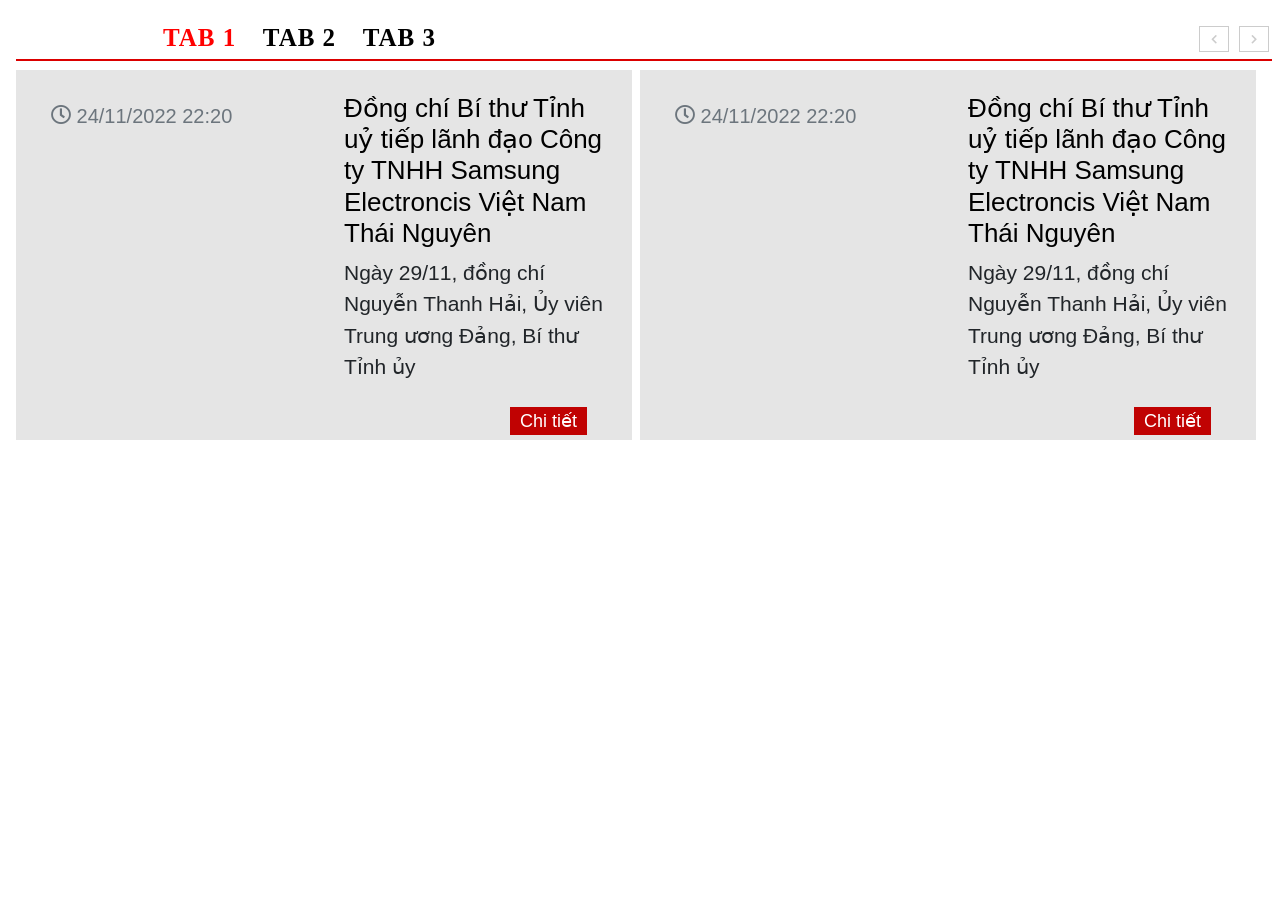
==== commit bf4494a1: "change code" ====
--- a/ChuyenMuc/index.html
+++ b/ChuyenMuc/index.html
@@ -6,563 +6,841 @@
 	<meta http-equiv="X-UA-Compatible" content="IE=edge">
 	<meta name="viewport" content="width=device-width, initial-scale=1.0">
 	<title>Chuyên Mục</title>
-	<link rel="stylesheet" href="/ThaiNguyen/thainguyen/ace_v4/node_modules/bootstrap/dist/css/bootstrap.css">
+	<link rel="stylesheet" href="../ace_v4/node_modules/bootstrap/dist/css/bootstrap.css">
 	<link rel="stylesheet"
-		href="/ThaiNguyen/thainguyen/ace_v4/node_modules/fortawesome/fontawesome-free/css/fontawesome.css">
-	<link rel="stylesheet" href="/ThaiNguyen/thainguyen/ace_v4/node_modules/fortawesome/fontawesome-free/css/brands.css">
-	<link rel="stylesheet" href="/ThaiNguyen/thainguyen/ace_v4/node_modules/fortawesome/fontawesome-free/css/regular.css">
-	<link rel="stylesheet" href="/ThaiNguyen/thainguyen/ace_v4/node_modules/fortawesome/fontawesome-free/css/solid.css">
-	<link rel="stylesheet" href="/ThaiNguyen/thainguyen/ChuyenMuc/style.css">
-  <link rel="stylesheet" href="/ThaiNguyen/thainguyen/OwlCarousel2-2.3.4/dist/assets/owl.carousel.min.css"  />
+		href="../ace_v4/node_modules/fortawesome/fontawesome-free/css/fontawesome.css">
+		<link rel="stylesheet" href="../ace_v4/node_modules/fortawesome/fontawesome-free/css/brands.css">
+		<link rel="stylesheet" href="../ace_v4/node_modules/fortawesome/fontawesome-free/css/regular.css">
+		<link rel="stylesheet" href="../ace_v4/node_modules/fortawesome/fontawesome-free/css/solid.css">
+
+	<!-- style css chuyên mục -->
+	<link rel="stylesheet" href="../ChuyenMuc/style.css">
+	<!-- style css chuyên mục -->
+	
+		<!-- Bổ sung thêm -->
+  <link rel="stylesheet" href="../OwlCarousel2-2.3.4/dist/assets/owl.carousel.min.css"  />
+		<!-- Bổ sung thêm -->
 
 </head>
 
 <body>
-	<div id="chuyenmuc" class="news pr-2">
-		<div class="news-slide pl-4 pt-3 mb-3">
-			<div class="box-icon-title d-flex">
-				<ul class="mtab pl-4">
-					<li class="clickTrongTinh active-tab"><a href="javascript:void(0)" class="a-color1 ">Trong tỉnh</a></li>
-					<li class="clickQuocTe"><a href="javascript:void(0)" class="a-color1 ">Trong nước - Quốc tế</a></li>
-				</ul>
-
-			</div>
-			<div class="news-tab-slide pr-2">
-				<div class="row position-relative">
-					<div class="owl-carousel py-1 border border-2 trongTinh" style="display:block">
-						<div class=" item news-tab d-flex w-100">
-							<div class="news-tab-item mr-2 w-100">
-								<div class="item-tab ">
-									<div class="tab-slide d-flex pl-2 pt-2">
-										<div class=" news-tap-img w-50 pl-1">
-											<a href="#">
-												<img src="https://thainguyen.dcs.vn/assets/news/2022_11/image-20221129213858-1.jpeg" alt=""
-													class="w-100">
-											</a>
-											<div class="text-muted d-flex pt-2">
-												<i class="far fa-clock pt-1 pl-2"></i>&nbsp;24/11/2022 22:20
-											</div>
-										</div>
-										<div class="bignew-title w-50 pl-3 pb-2">
-											<a href="#">
-												<h3 class="h3-color">Đồng chí Bí thư Tỉnh uỷ tiếp lãnh đạo Công ty TNHH Samsung Electroncis Việt
-													Nam Thái Nguyên</h3>
-											</a>
-											<p>
-												Ngày 29/11, đồng chí Nguyễn Thanh Hải, Ủy viên Trung ương Đảng, Bí thư Tỉnh ủy
-											</p>
-										</div>
-									</div>
-									<div class="backgroup-viewdetail pb-2"><a href="" class="a-color">Chi tiết</a></div>
-								</div>
-							</div>
-							<div class="news-tab-itemmr-2 w-100 ">
-								<div class="item-tab ">
-									<div class="tab-slide d-flex pl-2 pt-2">
-										<div class=" news-tap-img w-50 pl-1">
-											<a href="#">
-												<img src="https://thainguyen.dcs.vn/assets/news/2022_11/image-20221129213858-1.jpeg" alt=""
-													class="w-100">
-											</a>
-											<div class="text-muted d-flex pt-2">
-												<i class="far fa-clock pt-1 pl-2"></i>&nbsp;24/11/2022 22:20
-											</div>
-										</div>
-										<div class="bignew-title w-50 pl-3 pb-2">
-											<a href="#">
-												<h3 class="h3-color">Đồng chí Bí thư Tỉnh uỷ tiếp lãnh đạo Công ty TNHH Samsung Electroncis Việt
-													Nam Thái Nguyên</h3>
-											</a>
-											<p>
-												Ngày 29/11, đồng chí Nguyễn Thanh Hải, Ủy viên Trung ương Đảng, Bí thư Tỉnh ủy
-											</p>
-										</div>
-									</div>
-									<div class="backgroup-viewdetail pb-2"><a href="" class="a-color">Chi tiết</a></div>
+	<div class="chuyenmuc pl-3">
+		<div class="news pr-2 ">
+			<div class="news-slide pt-3 mb-3 ">
+				<div class="box-icon-title d-flex">
+					<ul class="mtab pl-4">
+						<li class="clicktab1 active-tab"><a href="javascript:void(0)" class="a-color1 ">TAB 1</a></li>
+						<li class="clicktab2"><a href="javascript:void(0)" class="a-color1 ">TAB 2</a></li>
+						<li class="clicktab3"><a href="javascript:void(0)" class="a-color1 ">TAB 3</a></li>
+					</ul>
+				</div>
+				
+				<div class="news-tab-slide pr-2">
+					<div class="row position-relative">
+						<div class="owl-carousel py-1 tab1 col-md-12" style="display:block">
+							<div class=" item news-tab d-flex  w-100">
+								<div class="news-tab-item mr-2 w-100">
+									<div class="item-tab ">
+										<div class="tab-slide d-flex pl-2 pt-2">
+											<div class=" news-tap-img w-50 pl-1">
+												<a href="#">
+													<img src="https://thainguyen.dcs.vn/assets/news/2022_11/image-20221129213858-1.jpeg" alt=""
+														class="w-100">
+												</a>
+												<div class="text-muted d-flex pt-2">
+													<i class="far fa-clock pt-1 pl-2"></i>&nbsp;24/11/2022 22:20
+												</div>
+											</div>
+											<div class="bignew-title w-50 pl-3 pb-2">
+												<a href="#">
+													<h3 class="h3-color">Đồng chí Bí thư Tỉnh uỷ tiếp lãnh đạo Công ty TNHH Samsung Electroncis Việt
+														Nam Thái Nguyên</h3>
+												</a>
+												<p>
+													Ngày 29/11, đồng chí Nguyễn Thanh Hải, Ủy viên Trung ương Đảng, Bí thư Tỉnh ủy
+												</p>
+											</div>
+										</div>
+										<div class="backgroup-viewdetail pb-2"><a href="" class="a-color">Chi tiết</a></div>
+									</div>
+								</div>
+								<div class="news-tab-item mr-2 w-100">
+									<div class="item-tab ">
+										<div class="tab-slide d-flex pl-2 pt-2">
+											<div class=" news-tap-img w-50 pl-1">
+												<a href="#">
+													<img src="https://thainguyen.dcs.vn/assets/news/2022_11/image-20221129213858-1.jpeg" alt=""
+														class="w-100">
+												</a>
+												<div class="text-muted d-flex pt-2">
+													<i class="far fa-clock pt-1 pl-2"></i>&nbsp;24/11/2022 22:20
+												</div>
+											</div>
+											<div class="bignew-title w-50 pl-3 pb-2">
+												<a href="#">
+													<h3 class="h3-color">Đồng chí Bí thư Tỉnh uỷ tiếp lãnh đạo Công ty TNHH Samsung Electroncis Việt
+														Nam Thái Nguyên</h3>
+												</a>
+												<p>
+													Ngày 29/11, đồng chí Nguyễn Thanh Hải, Ủy viên Trung ương Đảng, Bí thư Tỉnh ủy
+												</p>
+											</div>
+										</div>
+										<div class="backgroup-viewdetail pb-2"><a href="" class="a-color">Chi tiết</a></div>
+									</div>
+								</div>
+							</div>
+							<div class=" item news-tab d-flex w-100">
+								<div class="news-tab-item mr-2 w-100">
+									<div class="item-tab ">
+										<div class="tab-slide d-flex pl-2 pt-2">
+											<div class=" news-tap-img w-50 pl-1">
+												<a href="#">
+													<img src="https://thainguyen.dcs.vn/assets/news/2022_11/image-20221129213858-1.jpeg" alt=""
+														class="w-100">
+												</a>
+												<div class="text-muted d-flex pt-2">
+													<i class="far fa-clock pt-1 pl-2"></i>&nbsp;24/11/2022 22:20
+												</div>
+											</div>
+											<div class="bignew-title w-50 pl-3 pb-2">
+												<a href="#">
+													<h3 class="h3-color">Đồng chí Bí thư Tỉnh uỷ tiếp lãnh đạo Công ty TNHH Samsung Electroncis Việt
+														Nam Thái Nguyên</h3>
+												</a>
+												<p>
+													Ngày 29/11, đồng chí Nguyễn Thanh Hải, Ủy viên Trung ương Đảng, Bí thư Tỉnh ủy
+												</p>
+											</div>
+										</div>
+										<div class="backgroup-viewdetail pb-2"><a href="" class="a-color">Chi tiết</a></div>
+									</div>
+								</div>
+								<div class="news-tab-item mr-2 w-100 ">
+									<div class="item-tab ">
+										<div class="tab-slide d-flex pl-2 pt-2">
+											<div class=" news-tap-img w-50 pl-1">
+												<a href="#">
+													<img src="https://thainguyen.dcs.vn/assets/news/2022_11/image-20221129213858-1.jpeg" alt=""
+														class="w-100">
+												</a>
+												<div class="text-muted d-flex pt-2">
+													<i class="far fa-clock pt-1 pl-2"></i>&nbsp;24/11/2022 22:20
+												</div>
+											</div>
+											<div class="bignew-title w-50 pl-3 pb-2">
+												<a href="#">
+													<h3 class="h3-color">Đồng chí Bí thư Tỉnh uỷ tiếp lãnh đạo Công ty TNHH Samsung Electroncis Việt
+														Nam Thái Nguyên</h3>
+												</a>
+												<p>
+													Ngày 29/11, đồng chí Nguyễn Thanh Hải, Ủy viên Trung ương Đảng, Bí thư Tỉnh ủy
+												</p>
+											</div>
+										</div>
+										<div class="backgroup-viewdetail pb-2"><a href="" class="a-color">Chi tiết</a></div>
+									</div>
+								</div>
+							</div>
+							<div class=" item news-tab d-flex w-100">
+								<div class="news-tab-item mr-2 w-100">
+									<div class="item-tab ">
+										<div class="tab-slide d-flex pl-2 pt-2">
+											<div class=" news-tap-img w-50 pl-1">
+												<a href="#">
+													<img src="https://thainguyen.dcs.vn/assets/news/2022_11/image-20221129213858-1.jpeg" alt=""
+														class="w-100">
+												</a>
+												<div class="text-muted d-flex pt-2">
+													<i class="far fa-clock pt-1 pl-2"></i>&nbsp;24/11/2022 22:20
+												</div>
+											</div>
+											<div class="bignew-title w-50 pl-3 pb-2">
+												<a href="#">
+													<h3 class="h3-color">Đồng chí Bí thư Tỉnh uỷ tiếp lãnh đạo Công ty TNHH Samsung Electroncis Việt
+														Nam Thái Nguyên</h3>
+												</a>
+												<p>
+													Ngày 29/11, đồng chí Nguyễn Thanh Hải, Ủy viên Trung ương Đảng, Bí thư Tỉnh ủy
+												</p>
+											</div>
+										</div>
+										<div class="backgroup-viewdetail pb-2"><a href="" class="a-color">Chi tiết</a></div>
+									</div>
+								</div>
+								<div class="news-tab-item mr-2 w-100 ">
+									<div class="item-tab ">
+										<div class="tab-slide d-flex pl-2 pt-2">
+											<div class=" news-tap-img w-50 pl-1">
+												<a href="#">
+													<img src="https://thainguyen.dcs.vn/assets/news/2022_11/image-20221129213858-1.jpeg" alt=""
+														class="w-100">
+												</a>
+												<div class="text-muted d-flex pt-2">
+													<i class="far fa-clock pt-1 pl-2"></i>&nbsp;24/11/2022 22:20
+												</div>
+											</div>
+											<div class="bignew-title w-50 pl-3 pb-2">
+												<a href="#">
+													<h3 class="h3-color">Đồng chí Bí thư Tỉnh uỷ tiếp lãnh đạo Công ty TNHH Samsung Electroncis Việt
+														Nam Thái Nguyên</h3>
+												</a>
+												<p>
+													Ngày 29/11, đồng chí Nguyễn Thanh Hải, Ủy viên Trung ương Đảng, Bí thư Tỉnh ủy
+												</p>
+											</div>
+										</div>
+										<div class="backgroup-viewdetail pb-2"><a href="" class="a-color">Chi tiết</a></div>
+									</div>
+								</div>
+							</div>
+							<div class=" item news-tab d-flex w-100">
+								<div class="news-tab-item mr-2 w-100">
+									<div class="item-tab ">
+										<div class="tab-slide d-flex pl-2 pt-2">
+											<div class=" news-tap-img w-50 pl-1">
+												<a href="#">
+													<img src="https://thainguyen.dcs.vn/assets/news/2022_11/image-20221129213858-1.jpeg" alt=""
+														class="w-100">
+												</a>
+												<div class="text-muted d-flex pt-2">
+													<i class="far fa-clock pt-1 pl-2"></i>&nbsp;24/11/2022 22:20
+												</div>
+											</div>
+											<div class="bignew-title w-50 pl-3 pb-2">
+												<a href="#">
+													<h3 class="h3-color">Đồng chí Bí thư Tỉnh uỷ tiếp lãnh đạo Công ty TNHH Samsung Electroncis Việt
+														Nam Thái Nguyên</h3>
+												</a>
+												<p>
+													Ngày 29/11, đồng chí Nguyễn Thanh Hải, Ủy viên Trung ương Đảng, Bí thư Tỉnh ủy
+												</p>
+											</div>
+										</div>
+										<div class="backgroup-viewdetail pb-2"><a href="" class="a-color">Chi tiết</a></div>
+									</div>
+								</div>
+								<div class="news-tab-item mr-2 w-100 ">
+									<div class="item-tab ">
+										<div class="tab-slide d-flex pl-2 pt-2">
+											<div class=" news-tap-img w-50 pl-1">
+												<a href="#">
+													<img src="https://thainguyen.dcs.vn/assets/news/2022_11/image-20221129213858-1.jpeg" alt=""
+														class="w-100">
+												</a>
+												<div class="text-muted d-flex pt-2">
+													<i class="far fa-clock pt-1 pl-2"></i>&nbsp;24/11/2022 22:20
+												</div>
+											</div>
+											<div class="bignew-title w-50 pl-3 pb-2">
+												<a href="#">
+													<h3 class="h3-color">Đồng chí Bí thư Tỉnh uỷ tiếp lãnh đạo Công ty TNHH Samsung Electroncis Việt
+														Nam Thái Nguyên</h3>
+												</a>
+												<p>
+													Ngày 29/11, đồng chí Nguyễn Thanh Hải, Ủy viên Trung ương Đảng, Bí thư Tỉnh ủy
+												</p>
+											</div>
+										</div>
+										<div class="backgroup-viewdetail pb-2"><a href="" class="a-color">Chi tiết</a></div>
+									</div>
+								</div>
+							</div>
+							<div class=" item news-tab d-flex w-100">
+								<div class="news-tab-item mr-2 w-100">
+									<div class="item-tab ">
+										<div class="tab-slide d-flex pl-2 pt-2">
+											<div class=" news-tap-img w-50 pl-1">
+												<a href="#">
+													<img src="https://thainguyen.dcs.vn/assets/news/2022_11/image-20221129213858-1.jpeg" alt=""
+														class="w-100">
+												</a>
+												<div class="text-muted d-flex pt-2">
+													<i class="far fa-clock pt-1 pl-2"></i>&nbsp;24/11/2022 22:20
+												</div>
+											</div>
+											<div class="bignew-title w-50 pl-3 pb-2">
+												<a href="#">
+													<h3 class="h3-color">Đồng chí Bí thư Tỉnh uỷ tiếp lãnh đạo Công ty TNHH Samsung Electroncis Việt
+														Nam Thái Nguyên</h3>
+												</a>
+												<p>
+													Ngày 29/11, đồng chí Nguyễn Thanh Hải, Ủy viên Trung ương Đảng, Bí thư Tỉnh ủy
+												</p>
+											</div>
+										</div>
+										<div class="backgroup-viewdetail pb-2"><a href="" class="a-color">Chi tiết</a></div>
+									</div>
+								</div>
+								<div class="news-tab-item mr-2 w-100 ">
+									<div class="item-tab ">
+										<div class="tab-slide d-flex pl-2 pt-2">
+											<div class=" news-tap-img w-50 pl-1">
+												<a href="#">
+													<img src="https://thainguyen.dcs.vn/assets/news/2022_11/image-20221129213858-1.jpeg" alt=""
+														class="w-100">
+												</a>
+												<div class="text-muted d-flex pt-2">
+													<i class="far fa-clock pt-1 pl-2"></i>&nbsp;24/11/2022 22:20
+												</div>
+											</div>
+											<div class="bignew-title w-50 pl-3 pb-2">
+												<a href="#">
+													<h3 class="h3-color">Đồng chí Bí thư Tỉnh uỷ tiếp lãnh đạo Công ty TNHH Samsung Electroncis Việt
+														Nam Thái Nguyên</h3>
+												</a>
+												<p>
+													Ngày 29/11, đồng chí Nguyễn Thanh Hải, Ủy viên Trung ương Đảng, Bí thư Tỉnh ủy
+												</p>
+											</div>
+										</div>
+										<div class="backgroup-viewdetail pb-2"><a href="" class="a-color">Chi tiết</a></div>
+									</div>
 								</div>
 							</div>
 						</div>
-						<div class=" item news-tab d-flex w-100">
-							<div class="news-tab-item mr-2 w-100">
-								<div class="item-tab ">
-									<div class="tab-slide d-flex pl-2 pt-2">
-										<div class=" news-tap-img w-50 pl-1">
-											<a href="#">
-												<img src="https://thainguyen.dcs.vn/assets/news/2022_11/image-20221129213858-1.jpeg" alt=""
-													class="w-100">
-											</a>
-											<div class="text-muted d-flex pt-2">
-												<i class="far fa-clock pt-1 pl-2"></i>&nbsp;24/11/2022 22:20
-											</div>
-										</div>
-										<div class="bignew-title w-50 pl-3 pb-2">
-											<a href="#">
-												<h3 class="h3-color">Đồng chí Bí thư Tỉnh uỷ tiếp lãnh đạo Công ty TNHH Samsung Electroncis Việt
-													Nam Thái Nguyên</h3>
-											</a>
-											<p>
-												Ngày 29/11, đồng chí Nguyễn Thanh Hải, Ủy viên Trung ương Đảng, Bí thư Tỉnh ủy
-											</p>
-										</div>
-									</div>
-									<div class="backgroup-viewdetail pb-2"><a href="" class="a-color">Chi tiết</a></div>
-								</div>
-							</div>
-							<div class="news-tab-itemmr-2 w-100 ">
-								<div class="item-tab ">
-									<div class="tab-slide d-flex pl-2 pt-2">
-										<div class=" news-tap-img w-50 pl-1">
-											<a href="#">
-												<img src="https://thainguyen.dcs.vn/assets/news/2022_11/image-20221129213858-1.jpeg" alt=""
-													class="w-100">
-											</a>
-											<div class="text-muted d-flex pt-2">
-												<i class="far fa-clock pt-1 pl-2"></i>&nbsp;24/11/2022 22:20
-											</div>
-										</div>
-										<div class="bignew-title w-50 pl-3 pb-2">
-											<a href="#">
-												<h3 class="h3-color">Đồng chí Bí thư Tỉnh uỷ tiếp lãnh đạo Công ty TNHH Samsung Electroncis Việt
-													Nam Thái Nguyên</h3>
-											</a>
-											<p>
-												Ngày 29/11, đồng chí Nguyễn Thanh Hải, Ủy viên Trung ương Đảng, Bí thư Tỉnh ủy
-											</p>
-										</div>
-									</div>
-									<div class="backgroup-viewdetail pb-2"><a href="" class="a-color">Chi tiết</a></div>
+						<div class="owl-carousel py-1 tab2 col-md-12">
+							<div class=" item news-tab d-flex w-100">
+								<div class="news-tab-item mr-2 w-100">
+									<div class="item-tab ">
+										<div class="tab-slide d-flex pl-2 pt-2">
+											<div class=" news-tap-img w-50 pl-1">
+												<a href="#">
+													<img src="https://thainguyen.dcs.vn/assets/news/2022_12/2.jpg" alt=""
+														class="w-100">
+												</a>
+												<div class="text-muted d-flex pt-2">
+													<i class="far fa-clock pt-1 pl-2"></i>&nbsp;24/11/2022 22:20
+												</div>
+											</div>
+											<div class="bignew-title w-50 pl-3 pb-2">
+												<a href="#">
+													<h3 class="h3-color">Đồng chí Bí thư Tỉnh uỷ tiếp lãnh đạo Công ty TNHH Samsung Electroncis Việt
+														Nam Thái Nguyên</h3>
+												</a>
+												<p>
+													Ngày 29/11, đồng chí Nguyễn Thanh Hải, Ủy viên Trung ương Đảng, Bí thư Tỉnh ủy
+												</p>
+											</div>
+										</div>
+										<div class="backgroup-viewdetail pb-2"><a href="" class="a-color">Chi tiết</a></div>
+									</div>
+								</div>
+								<div class="news-tab-item mr-2 w-100 ">
+									<div class="item-tab ">
+										<div class="tab-slide d-flex pl-2 pt-2">
+											<div class=" news-tap-img w-50 pl-1">
+												<a href="#">
+													<img src="https://thainguyen.dcs.vn/assets/news/2022_12/2.jpg" alt=""
+														class="w-100">
+												</a>
+												<div class="text-muted d-flex pt-2">
+													<i class="far fa-clock pt-1 pl-2"></i>&nbsp;24/11/2022 22:20
+												</div>
+											</div>
+											<div class="bignew-title w-50 pl-3 pb-2">
+												<a href="#">
+													<h3 class="h3-color">Đồng chí Bí thư Tỉnh uỷ tiếp lãnh đạo Công ty TNHH Samsung Electroncis Việt
+														Nam Thái Nguyên</h3>
+												</a>
+												<p>
+													Ngày 29/11, đồng chí Nguyễn Thanh Hải, Ủy viên Trung ương Đảng, Bí thư Tỉnh ủy
+												</p>
+											</div>
+										</div>
+										<div class="backgroup-viewdetail pb-2"><a href="" class="a-color">Chi tiết</a></div>
+									</div>
+								</div>
+							</div>
+							<div class=" item news-tab d-flex w-100">
+								<div class="news-tab-item mr-2 w-100">
+									<div class="item-tab ">
+										<div class="tab-slide d-flex pl-2 pt-2">
+											<div class=" news-tap-img w-50 pl-1">
+												<a href="#">
+													<img src="https://thainguyen.dcs.vn/assets/news/2022_12/2.jpg" alt=""
+														class="w-100">
+												</a>
+												<div class="text-muted d-flex pt-2">
+													<i class="far fa-clock pt-1 pl-2"></i>&nbsp;24/11/2022 22:20
+												</div>
+											</div>
+											<div class="bignew-title w-50 pl-3 pb-2">
+												<a href="#">
+													<h3 class="h3-color">Đồng chí Bí thư Tỉnh uỷ tiếp lãnh đạo Công ty TNHH Samsung Electroncis Việt
+														Nam Thái Nguyên</h3>
+												</a>
+												<p>
+													Ngày 29/11, đồng chí Nguyễn Thanh Hải, Ủy viên Trung ương Đảng, Bí thư Tỉnh ủy
+												</p>
+											</div>
+										</div>
+										<div class="backgroup-viewdetail pb-2"><a href="" class="a-color">Chi tiết</a></div>
+									</div>
+								</div>
+								<div class="news-tab-item mr-2 w-100 ">
+									<div class="item-tab ">
+										<div class="tab-slide d-flex pl-2 pt-2">
+											<div class=" news-tap-img w-50 pl-1">
+												<a href="#">
+													<img src="https://thainguyen.dcs.vn/assets/news/2022_12/2.jpg" alt=""
+														class="w-100">
+												</a>
+												<div class="text-muted d-flex pt-2">
+													<i class="far fa-clock pt-1 pl-2"></i>&nbsp;24/11/2022 22:20
+												</div>
+											</div>
+											<div class="bignew-title w-50 pl-3 pb-2">
+												<a href="#">
+													<h3 class="h3-color">Đồng chí Bí thư Tỉnh uỷ tiếp lãnh đạo Công ty TNHH Samsung Electroncis Việt
+														Nam Thái Nguyên</h3>
+												</a>
+												<p>
+													Ngày 29/11, đồng chí Nguyễn Thanh Hải, Ủy viên Trung ương Đảng, Bí thư Tỉnh ủy
+												</p>
+											</div>
+										</div>
+										<div class="backgroup-viewdetail pb-2"><a href="" class="a-color">Chi tiết</a></div>
+									</div>
+								</div>
+							</div>
+							<div class=" item news-tab d-flex w-100">
+								<div class="news-tab-item mr-2 w-100">
+									<div class="item-tab ">
+										<div class="tab-slide d-flex pl-2 pt-2">
+											<div class=" news-tap-img w-50 pl-1">
+												<a href="#">
+													<img src="https://thainguyen.dcs.vn/assets/news/2022_12/2.jpg" alt=""
+														class="w-100">
+												</a>
+												<div class="text-muted d-flex pt-2">
+													<i class="far fa-clock pt-1 pl-2"></i>&nbsp;24/11/2022 22:20
+												</div>
+											</div>
+											<div class="bignew-title w-50 pl-3 pb-2">
+												<a href="#">
+													<h3 class="h3-color">Đồng chí Bí thư Tỉnh uỷ tiếp lãnh đạo Công ty TNHH Samsung Electroncis Việt
+														Nam Thái Nguyên</h3>
+												</a>
+												<p>
+													Ngày 29/11, đồng chí Nguyễn Thanh Hải, Ủy viên Trung ương Đảng, Bí thư Tỉnh ủy
+												</p>
+											</div>
+										</div>
+										<div class="backgroup-viewdetail pb-2"><a href="" class="a-color">Chi tiết</a></div>
+									</div>
+								</div>
+								<div class="news-tab-item mr-2 w-100 ">
+									<div class="item-tab ">
+										<div class="tab-slide d-flex pl-2 pt-2">
+											<div class=" news-tap-img w-50 pl-1">
+												<a href="#">
+													<img src="https://thainguyen.dcs.vn/assets/news/2022_12/2.jpg" alt=""
+														class="w-100">
+												</a>
+												<div class="text-muted d-flex pt-2">
+													<i class="far fa-clock pt-1 pl-2"></i>&nbsp;24/11/2022 22:20
+												</div>
+											</div>
+											<div class="bignew-title w-50 pl-3 pb-2">
+												<a href="#">
+													<h3 class="h3-color">Đồng chí Bí thư Tỉnh uỷ tiếp lãnh đạo Công ty TNHH Samsung Electroncis Việt
+														Nam Thái Nguyên</h3>
+												</a>
+												<p>
+													Ngày 29/11, đồng chí Nguyễn Thanh Hải, Ủy viên Trung ương Đảng, Bí thư Tỉnh ủy
+												</p>
+											</div>
+										</div>
+										<div class="backgroup-viewdetail pb-2"><a href="" class="a-color">Chi tiết</a></div>
+									</div>
+								</div>
+							</div>
+							<div class=" item news-tab d-flex w-100">
+								<div class="news-tab-item mr-2 w-100">
+									<div class="item-tab ">
+										<div class="tab-slide d-flex pl-2 pt-2">
+											<div class=" news-tap-img w-50 pl-1">
+												<a href="#">
+													<img src="https://thainguyen.dcs.vn/assets/news/2022_12/2.jpg" alt=""
+														class="w-100">
+												</a>
+												<div class="text-muted d-flex pt-2">
+													<i class="far fa-clock pt-1 pl-2"></i>&nbsp;24/11/2022 22:20
+												</div>
+											</div>
+											<div class="bignew-title w-50 pl-3 pb-2">
+												<a href="#">
+													<h3 class="h3-color">Đồng chí Bí thư Tỉnh uỷ tiếp lãnh đạo Công ty TNHH Samsung Electroncis Việt
+														Nam Thái Nguyên</h3>
+												</a>
+												<p>
+													Ngày 29/11, đồng chí Nguyễn Thanh Hải, Ủy viên Trung ương Đảng, Bí thư Tỉnh ủy
+												</p>
+											</div>
+										</div>
+										<div class="backgroup-viewdetail pb-2"><a href="" class="a-color">Chi tiết</a></div>
+									</div>
+								</div>
+								<div class="news-tab-item mr-2 w-100 ">
+									<div class="item-tab ">
+										<div class="tab-slide d-flex pl-2 pt-2">
+											<div class=" news-tap-img w-50 pl-1">
+												<a href="#">
+													<img src="https://thainguyen.dcs.vn/assets/news/2022_12/2.jpg" alt=""
+														class="w-100">
+												</a>
+												<div class="text-muted d-flex pt-2">
+													<i class="far fa-clock pt-1 pl-2"></i>&nbsp;24/11/2022 22:20
+												</div>
+											</div>
+											<div class="bignew-title w-50 pl-3 pb-2">
+												<a href="#">
+													<h3 class="h3-color">Đồng chí Bí thư Tỉnh uỷ tiếp lãnh đạo Công ty TNHH Samsung Electroncis Việt
+														Nam Thái Nguyên</h3>
+												</a>
+												<p>
+													Ngày 29/11, đồng chí Nguyễn Thanh Hải, Ủy viên Trung ương Đảng, Bí thư Tỉnh ủy
+												</p>
+											</div>
+										</div>
+										<div class="backgroup-viewdetail pb-2"><a href="" class="a-color">Chi tiết</a></div>
+									</div>
+								</div>
+							</div>
+							<div class=" item news-tab d-flex w-100">
+								<div class="news-tab-item mr-2 w-100">
+									<div class="item-tab ">
+										<div class="tab-slide d-flex pl-2 pt-2">
+											<div class=" news-tap-img w-50 pl-1">
+												<a href="#">
+													<img src="https://thainguyen.dcs.vn/assets/news/2022_12/2.jpg" alt=""
+														class="w-100">
+												</a>
+												<div class="text-muted d-flex pt-2">
+													<i class="far fa-clock pt-1 pl-2"></i>&nbsp;24/11/2022 22:20
+												</div>
+											</div>
+											<div class="bignew-title w-50 pl-3 pb-2">
+												<a href="#">
+													<h3 class="h3-color">Đồng chí Bí thư Tỉnh uỷ tiếp lãnh đạo Công ty TNHH Samsung Electroncis Việt
+														Nam Thái Nguyên</h3>
+												</a>
+												<p>
+													Ngày 29/11, đồng chí Nguyễn Thanh Hải, Ủy viên Trung ương Đảng, Bí thư Tỉnh ủy
+												</p>
+											</div>
+										</div>
+										<div class="backgroup-viewdetail pb-2"><a href="" class="a-color">Chi tiết</a></div>
+									</div>
+								</div>
+								<div class="news-tab-item mr-2 w-100 ">
+									<div class="item-tab ">
+										<div class="tab-slide d-flex pl-2 pt-2">
+											<div class=" news-tap-img w-50 pl-1">
+												<a href="#">
+													<img src="https://thainguyen.dcs.vn/assets/news/2022_12/2.jpg" alt=""
+														class="w-100">
+												</a>
+												<div class="text-muted d-flex pt-2">
+													<i class="far fa-clock pt-1 pl-2"></i>&nbsp;24/11/2022 22:20
+												</div>
+											</div>
+											<div class="bignew-title w-50 pl-3 pb-2">
+												<a href="#">
+													<h3 class="h3-color">Đồng chí Bí thư Tỉnh uỷ tiếp lãnh đạo Công ty TNHH Samsung Electroncis Việt
+														Nam Thái Nguyên</h3>
+												</a>
+												<p>
+													Ngày 29/11, đồng chí Nguyễn Thanh Hải, Ủy viên Trung ương Đảng, Bí thư Tỉnh ủy
+												</p>
+											</div>
+										</div>
+										<div class="backgroup-viewdetail pb-2"><a href="" class="a-color">Chi tiết</a></div>
+									</div>
 								</div>
 							</div>
 						</div>
-						<div class=" item news-tab d-flex w-100">
-							<div class="news-tab-item mr-2 w-100">
-								<div class="item-tab ">
-									<div class="tab-slide d-flex pl-2 pt-2">
-										<div class=" news-tap-img w-50 pl-1">
-											<a href="#">
-												<img src="https://thainguyen.dcs.vn/assets/news/2022_11/image-20221129213858-1.jpeg" alt=""
-													class="w-100">
-											</a>
-											<div class="text-muted d-flex pt-2">
-												<i class="far fa-clock pt-1 pl-2"></i>&nbsp;24/11/2022 22:20
-											</div>
-										</div>
-										<div class="bignew-title w-50 pl-3 pb-2">
-											<a href="#">
-												<h3 class="h3-color">Đồng chí Bí thư Tỉnh uỷ tiếp lãnh đạo Công ty TNHH Samsung Electroncis Việt
-													Nam Thái Nguyên</h3>
-											</a>
-											<p>
-												Ngày 29/11, đồng chí Nguyễn Thanh Hải, Ủy viên Trung ương Đảng, Bí thư Tỉnh ủy
-											</p>
-										</div>
-									</div>
-									<div class="backgroup-viewdetail pb-2"><a href="" class="a-color">Chi tiết</a></div>
-								</div>
-							</div>
-							<div class="news-tab-itemmr-2 w-100 ">
-								<div class="item-tab ">
-									<div class="tab-slide d-flex pl-2 pt-2">
-										<div class=" news-tap-img w-50 pl-1">
-											<a href="#">
-												<img src="https://thainguyen.dcs.vn/assets/news/2022_11/image-20221129213858-1.jpeg" alt=""
-													class="w-100">
-											</a>
-											<div class="text-muted d-flex pt-2">
-												<i class="far fa-clock pt-1 pl-2"></i>&nbsp;24/11/2022 22:20
-											</div>
-										</div>
-										<div class="bignew-title w-50 pl-3 pb-2">
-											<a href="#">
-												<h3 class="h3-color">Đồng chí Bí thư Tỉnh uỷ tiếp lãnh đạo Công ty TNHH Samsung Electroncis Việt
-													Nam Thái Nguyên</h3>
-											</a>
-											<p>
-												Ngày 29/11, đồng chí Nguyễn Thanh Hải, Ủy viên Trung ương Đảng, Bí thư Tỉnh ủy
-											</p>
-										</div>
-									</div>
-									<div class="backgroup-viewdetail pb-2"><a href="" class="a-color">Chi tiết</a></div>
-								</div>
-							</div>
-						</div>
-						<div class=" item news-tab d-flex w-100">
-							<div class="news-tab-item mr-2 w-100">
-								<div class="item-tab ">
-									<div class="tab-slide d-flex pl-2 pt-2">
-										<div class=" news-tap-img w-50 pl-1">
-											<a href="#">
-												<img src="https://thainguyen.dcs.vn/assets/news/2022_11/image-20221129213858-1.jpeg" alt=""
-													class="w-100">
-											</a>
-											<div class="text-muted d-flex pt-2">
-												<i class="far fa-clock pt-1 pl-2"></i>&nbsp;24/11/2022 22:20
-											</div>
-										</div>
-										<div class="bignew-title w-50 pl-3 pb-2">
-											<a href="#">
-												<h3 class="h3-color">Đồng chí Bí thư Tỉnh uỷ tiếp lãnh đạo Công ty TNHH Samsung Electroncis Việt
-													Nam Thái Nguyên</h3>
-											</a>
-											<p>
-												Ngày 29/11, đồng chí Nguyễn Thanh Hải, Ủy viên Trung ương Đảng, Bí thư Tỉnh ủy
-											</p>
-										</div>
-									</div>
-									<div class="backgroup-viewdetail pb-2"><a href="" class="a-color">Chi tiết</a></div>
-								</div>
-							</div>
-							<div class="news-tab-itemmr-2 w-100 ">
-								<div class="item-tab ">
-									<div class="tab-slide d-flex pl-2 pt-2">
-										<div class=" news-tap-img w-50 pl-1">
-											<a href="#">
-												<img src="https://thainguyen.dcs.vn/assets/news/2022_11/image-20221129213858-1.jpeg" alt=""
-													class="w-100">
-											</a>
-											<div class="text-muted d-flex pt-2">
-												<i class="far fa-clock pt-1 pl-2"></i>&nbsp;24/11/2022 22:20
-											</div>
-										</div>
-										<div class="bignew-title w-50 pl-3 pb-2">
-											<a href="#">
-												<h3 class="h3-color">Đồng chí Bí thư Tỉnh uỷ tiếp lãnh đạo Công ty TNHH Samsung Electroncis Việt
-													Nam Thái Nguyên</h3>
-											</a>
-											<p>
-												Ngày 29/11, đồng chí Nguyễn Thanh Hải, Ủy viên Trung ương Đảng, Bí thư Tỉnh ủy
-											</p>
-										</div>
-									</div>
-									<div class="backgroup-viewdetail pb-2"><a href="" class="a-color">Chi tiết</a></div>
-								</div>
-							</div>
-						</div>
-						<div class=" item news-tab d-flex w-100">
-							<div class="news-tab-item mr-2 w-100">
-								<div class="item-tab ">
-									<div class="tab-slide d-flex pl-2 pt-2">
-										<div class=" news-tap-img w-50 pl-1">
-											<a href="#">
-												<img src="https://thainguyen.dcs.vn/assets/news/2022_11/image-20221129213858-1.jpeg" alt=""
-													class="w-100">
-											</a>
-											<div class="text-muted d-flex pt-2">
-												<i class="far fa-clock pt-1 pl-2"></i>&nbsp;24/11/2022 22:20
-											</div>
-										</div>
-										<div class="bignew-title w-50 pl-3 pb-2">
-											<a href="#">
-												<h3 class="h3-color">Đồng chí Bí thư Tỉnh uỷ tiếp lãnh đạo Công ty TNHH Samsung Electroncis Việt
-													Nam Thái Nguyên</h3>
-											</a>
-											<p>
-												Ngày 29/11, đồng chí Nguyễn Thanh Hải, Ủy viên Trung ương Đảng, Bí thư Tỉnh ủy
-											</p>
-										</div>
-									</div>
-									<div class="backgroup-viewdetail pb-2"><a href="" class="a-color">Chi tiết</a></div>
-								</div>
-							</div>
-							<div class="news-tab-itemmr-2 w-100 ">
-								<div class="item-tab ">
-									<div class="tab-slide d-flex pl-2 pt-2">
-										<div class=" news-tap-img w-50 pl-1">
-											<a href="#">
-												<img src="https://thainguyen.dcs.vn/assets/news/2022_11/image-20221129213858-1.jpeg" alt=""
-													class="w-100">
-											</a>
-											<div class="text-muted d-flex pt-2">
-												<i class="far fa-clock pt-1 pl-2"></i>&nbsp;24/11/2022 22:20
-											</div>
-										</div>
-										<div class="bignew-title w-50 pl-3 pb-2">
-											<a href="#">
-												<h3 class="h3-color">Đồng chí Bí thư Tỉnh uỷ tiếp lãnh đạo Công ty TNHH Samsung Electroncis Việt
-													Nam Thái Nguyên</h3>
-											</a>
-											<p>
-												Ngày 29/11, đồng chí Nguyễn Thanh Hải, Ủy viên Trung ương Đảng, Bí thư Tỉnh ủy
-											</p>
-										</div>
-									</div>
-									<div class="backgroup-viewdetail pb-2"><a href="" class="a-color">Chi tiết</a></div>
-								</div>
-							</div>
-						</div>
-					</div>
-					<div class="owl-carousel py-1 border border-2 quocTe">
-						<div class=" item news-tab d-flex w-100">
-							<div class="news-tab-item mr-2 w-100">
-								<div class="item-tab ">
-									<div class="tab-slide d-flex pl-2 pt-2">
-										<div class=" news-tap-img w-50 pl-1">
-											<a href="#">
-												<img src="https://thainguyen.dcs.vn/assets/news/2022_11/image-20221128165544-2.jpeg" alt=""
-													class="w-100">
-											</a>
-											<div class="text-muted d-flex pt-2">
-												<i class="far fa-clock pt-1 pl-2"></i>&nbsp;24/11/2022 22:20
-											</div>
-										</div>
-										<div class="bignew-title w-50 pl-3 pb-2">
-											<a href="#">
-												<h3 class="h3-color">Đồng chí Bí thư Tỉnh uỷ tiếp lãnh đạo Công ty TNHH Samsung Electroncis Việt
-													Nam Thái Nguyên</h3>
-											</a>
-											<p>
-												Ngày 29/11, đồng chí Nguyễn Thanh Hải, Ủy viên Trung ương Đảng, Bí thư Tỉnh ủy
-											</p>
-										</div>
-									</div>
-									<div class="backgroup-viewdetail pb-2"><a href="" class="a-color">Chi tiết</a></div>
-								</div>
-							</div>
-							<div class="news-tab-itemmr-2 w-100 ">
-								<div class="item-tab ">
-									<div class="tab-slide d-flex pl-2 pt-2">
-										<div class=" news-tap-img w-50 pl-1">
-											<a href="#">
-												<img src="https://thainguyen.dcs.vn/assets/news/2022_11/image-20221128165544-2.jpeg" alt=""
-													class="w-100">
-											</a>
-											<div class="text-muted d-flex pt-2">
-												<i class="far fa-clock pt-1 pl-2"></i>&nbsp;24/11/2022 22:20
-											</div>
-										</div>
-										<div class="bignew-title w-50 pl-3 pb-2">
-											<a href="#">
-												<h3 class="h3-color">Đồng chí Bí thư Tỉnh uỷ tiếp lãnh đạo Công ty TNHH Samsung Electroncis Việt
-													Nam Thái Nguyên</h3>
-											</a>
-											<p>
-												Ngày 29/11, đồng chí Nguyễn Thanh Hải, Ủy viên Trung ương Đảng, Bí thư Tỉnh ủy
-											</p>
-										</div>
-									</div>
-									<div class="backgroup-viewdetail pb-2"><a href="" class="a-color">Chi tiết</a></div>
-								</div>
-							</div>
-						</div>
-						<div class=" item news-tab d-flex w-100">
-							<div class="news-tab-item mr-2 w-100">
-								<div class="item-tab ">
-									<div class="tab-slide d-flex pl-2 pt-2">
-										<div class=" news-tap-img w-50 pl-1">
-											<a href="#">
-												<img src="https://thainguyen.dcs.vn/assets/news/2022_11/image-20221128165544-2.jpeg" alt=""
-													class="w-100">
-											</a>
-											<div class="text-muted d-flex pt-2">
-												<i class="far fa-clock pt-1 pl-2"></i>&nbsp;24/11/2022 22:20
-											</div>
-										</div>
-										<div class="bignew-title w-50 pl-3 pb-2">
-											<a href="#">
-												<h3 class="h3-color">Đồng chí Bí thư Tỉnh uỷ tiếp lãnh đạo Công ty TNHH Samsung Electroncis Việt
-													Nam Thái Nguyên</h3>
-											</a>
-											<p>
-												Ngày 29/11, đồng chí Nguyễn Thanh Hải, Ủy viên Trung ương Đảng, Bí thư Tỉnh ủy
-											</p>
-										</div>
-									</div>
-									<div class="backgroup-viewdetail pb-2"><a href="" class="a-color">Chi tiết</a></div>
-								</div>
-							</div>
-							<div class="news-tab-itemmr-2 w-100 ">
-								<div class="item-tab ">
-									<div class="tab-slide d-flex pl-2 pt-2">
-										<div class=" news-tap-img w-50 pl-1">
-											<a href="#">
-												<img src="https://thainguyen.dcs.vn/assets/news/2022_11/image-20221128165544-2.jpeg" alt=""
-													class="w-100">
-											</a>
-											<div class="text-muted d-flex pt-2">
-												<i class="far fa-clock pt-1 pl-2"></i>&nbsp;24/11/2022 22:20
-											</div>
-										</div>
-										<div class="bignew-title w-50 pl-3 pb-2">
-											<a href="#">
-												<h3 class="h3-color">Đồng chí Bí thư Tỉnh uỷ tiếp lãnh đạo Công ty TNHH Samsung Electroncis Việt
-													Nam Thái Nguyên</h3>
-											</a>
-											<p>
-												Ngày 29/11, đồng chí Nguyễn Thanh Hải, Ủy viên Trung ương Đảng, Bí thư Tỉnh ủy
-											</p>
-										</div>
-									</div>
-									<div class="backgroup-viewdetail pb-2"><a href="" class="a-color">Chi tiết</a></div>
-								</div>
-							</div>
-						</div>
-						<div class=" item news-tab d-flex w-100">
-							<div class="news-tab-item mr-2 w-100">
-								<div class="item-tab ">
-									<div class="tab-slide d-flex pl-2 pt-2">
-										<div class=" news-tap-img w-50 pl-1">
-											<a href="#">
-												<img src="https://thainguyen.dcs.vn/assets/news/2022_11/image-20221128165544-2.jpeg" alt=""
-													class="w-100">
-											</a>
-											<div class="text-muted d-flex pt-2">
-												<i class="far fa-clock pt-1 pl-2"></i>&nbsp;24/11/2022 22:20
-											</div>
-										</div>
-										<div class="bignew-title w-50 pl-3 pb-2">
-											<a href="#">
-												<h3 class="h3-color">Đồng chí Bí thư Tỉnh uỷ tiếp lãnh đạo Công ty TNHH Samsung Electroncis Việt
-													Nam Thái Nguyên</h3>
-											</a>
-											<p>
-												Ngày 29/11, đồng chí Nguyễn Thanh Hải, Ủy viên Trung ương Đảng, Bí thư Tỉnh ủy
-											</p>
-										</div>
-									</div>
-									<div class="backgroup-viewdetail pb-2"><a href="" class="a-color">Chi tiết</a></div>
-								</div>
-							</div>
-							<div class="news-tab-itemmr-2 w-100 ">
-								<div class="item-tab ">
-									<div class="tab-slide d-flex pl-2 pt-2">
-										<div class=" news-tap-img w-50 pl-1">
-											<a href="#">
-												<img src="https://thainguyen.dcs.vn/assets/news/2022_11/image-20221128165544-2.jpeg" alt=""
-													class="w-100">
-											</a>
-											<div class="text-muted d-flex pt-2">
-												<i class="far fa-clock pt-1 pl-2"></i>&nbsp;24/11/2022 22:20
-											</div>
-										</div>
-										<div class="bignew-title w-50 pl-3 pb-2">
-											<a href="#">
-												<h3 class="h3-color">Đồng chí Bí thư Tỉnh uỷ tiếp lãnh đạo Công ty TNHH Samsung Electroncis Việt
-													Nam Thái Nguyên</h3>
-											</a>
-											<p>
-												Ngày 29/11, đồng chí Nguyễn Thanh Hải, Ủy viên Trung ương Đảng, Bí thư Tỉnh ủy
-											</p>
-										</div>
-									</div>
-									<div class="backgroup-viewdetail pb-2"><a href="" class="a-color">Chi tiết</a></div>
-								</div>
-							</div>
-						</div>
-						<div class=" item news-tab d-flex w-100">
-							<div class="news-tab-item mr-2 w-100">
-								<div class="item-tab ">
-									<div class="tab-slide d-flex pl-2 pt-2">
-										<div class=" news-tap-img w-50 pl-1">
-											<a href="#">
-												<img src="https://thainguyen.dcs.vn/assets/news/2022_11/image-20221128165544-2.jpeg" alt=""
-													class="w-100">
-											</a>
-											<div class="text-muted d-flex pt-2">
-												<i class="far fa-clock pt-1 pl-2"></i>&nbsp;24/11/2022 22:20
-											</div>
-										</div>
-										<div class="bignew-title w-50 pl-3 pb-2">
-											<a href="#">
-												<h3 class="h3-color">Đồng chí Bí thư Tỉnh uỷ tiếp lãnh đạo Công ty TNHH Samsung Electroncis Việt
-													Nam Thái Nguyên</h3>
-											</a>
-											<p>
-												Ngày 29/11, đồng chí Nguyễn Thanh Hải, Ủy viên Trung ương Đảng, Bí thư Tỉnh ủy
-											</p>
-										</div>
-									</div>
-									<div class="backgroup-viewdetail pb-2"><a href="" class="a-color">Chi tiết</a></div>
-								</div>
-							</div>
-							<div class="news-tab-itemmr-2 w-100 ">
-								<div class="item-tab ">
-									<div class="tab-slide d-flex pl-2 pt-2">
-										<div class=" news-tap-img w-50 pl-1">
-											<a href="#">
-												<img src="https://thainguyen.dcs.vn/assets/news/2022_11/image-20221128165544-2.jpeg" alt=""
-													class="w-100">
-											</a>
-											<div class="text-muted d-flex pt-2">
-												<i class="far fa-clock pt-1 pl-2"></i>&nbsp;24/11/2022 22:20
-											</div>
-										</div>
-										<div class="bignew-title w-50 pl-3 pb-2">
-											<a href="#">
-												<h3 class="h3-color">Đồng chí Bí thư Tỉnh uỷ tiếp lãnh đạo Công ty TNHH Samsung Electroncis Việt
-													Nam Thái Nguyên</h3>
-											</a>
-											<p>
-												Ngày 29/11, đồng chí Nguyễn Thanh Hải, Ủy viên Trung ương Đảng, Bí thư Tỉnh ủy
-											</p>
-										</div>
-									</div>
-									<div class="backgroup-viewdetail pb-2"><a href="" class="a-color">Chi tiết</a></div>
-								</div>
-							</div>
-						</div>
-						<div class=" item news-tab d-flex w-100">
-							<div class="news-tab-item mr-2 w-100">
-								<div class="item-tab ">
-									<div class="tab-slide d-flex pl-2 pt-2">
-										<div class=" news-tap-img w-50 pl-1">
-											<a href="#">
-												<img src="https://thainguyen.dcs.vn/assets/news/2022_11/image-20221128165544-2.jpeg" alt=""
-													class="w-100">
-											</a>
-											<div class="text-muted d-flex pt-2">
-												<i class="far fa-clock pt-1 pl-2"></i>&nbsp;24/11/2022 22:20
-											</div>
-										</div>
-										<div class="bignew-title w-50 pl-3 pb-2">
-											<a href="#">
-												<h3 class="h3-color">Đồng chí Bí thư Tỉnh uỷ tiếp lãnh đạo Công ty TNHH Samsung Electroncis Việt
-													Nam Thái Nguyên</h3>
-											</a>
-											<p>
-												Ngày 29/11, đồng chí Nguyễn Thanh Hải, Ủy viên Trung ương Đảng, Bí thư Tỉnh ủy
-											</p>
-										</div>
-									</div>
-									<div class="backgroup-viewdetail pb-2"><a href="" class="a-color">Chi tiết</a></div>
-								</div>
-							</div>
-							<div class="news-tab-itemmr-2 w-100 ">
-								<div class="item-tab ">
-									<div class="tab-slide d-flex pl-2 pt-2">
-										<div class=" news-tap-img w-50 pl-1">
-											<a href="#">
-												<img src="https://thainguyen.dcs.vn/assets/news/2022_11/image-20221128165544-2.jpeg" alt=""
-													class="w-100">
-											</a>
-											<div class="text-muted d-flex pt-2">
-												<i class="far fa-clock pt-1 pl-2"></i>&nbsp;24/11/2022 22:20
-											</div>
-										</div>
-										<div class="bignew-title w-50 pl-3 pb-2">
-											<a href="#">
-												<h3 class="h3-color">Đồng chí Bí thư Tỉnh uỷ tiếp lãnh đạo Công ty TNHH Samsung Electroncis Việt
-													Nam Thái Nguyên</h3>
-											</a>
-											<p>
-												Ngày 29/11, đồng chí Nguyễn Thanh Hải, Ủy viên Trung ương Đảng, Bí thư Tỉnh ủy
-											</p>
-										</div>
-									</div>
-									<div class="backgroup-viewdetail pb-2"><a href="" class="a-color">Chi tiết</a></div>
-								</div>
-							</div>
-						</div>
+						<div class="owl-carousel py-1 tab3 col-md-12">
+							<div class=" item news-tab d-flex w-100">
+								<div class="news-tab-item mr-2 w-100">
+									<div class="item-tab ">
+										<div class="tab-slide d-flex pl-2 pt-2">
+											<div class=" news-tap-img w-50 pl-1">
+												<a href="#">
+													<img src="https://thainguyen.dcs.vn/assets/news/2022_11/image-20221128165544-2.jpeg" alt=""
+														class="w-100">
+												</a>
+												<div class="text-muted d-flex pt-2">
+													<i class="far fa-clock pt-1 pl-2"></i>&nbsp;24/11/2022 22:20
+												</div>
+											</div>
+											<div class="bignew-title w-50 pl-3 pb-2">
+												<a href="#">
+													<h3 class="h3-color">Đồng chí Bí thư Tỉnh uỷ tiếp lãnh đạo Công ty TNHH Samsung Electroncis Việt
+														Nam Thái Nguyên</h3>
+												</a>
+												<p>
+													Ngày 29/11, đồng chí Nguyễn Thanh Hải, Ủy viên Trung ương Đảng, Bí thư Tỉnh ủy
+												</p>
+											</div>
+										</div>
+										<div class="backgroup-viewdetail pb-2"><a href="" class="a-color">Chi tiết</a></div>
+									</div>
+								</div>
+								<div class="news-tab-item mr-2 w-100 ">
+									<div class="item-tab ">
+										<div class="tab-slide d-flex pl-2 pt-2">
+											<div class=" news-tap-img w-50 pl-1">
+												<a href="#">
+													<img src="https://thainguyen.dcs.vn/assets/news/2022_11/image-20221128165544-2.jpeg" alt=""
+														class="w-100">
+												</a>
+												<div class="text-muted d-flex pt-2">
+													<i class="far fa-clock pt-1 pl-2"></i>&nbsp;24/11/2022 22:20
+												</div>
+											</div>
+											<div class="bignew-title w-50 pl-3 pb-2">
+												<a href="#">
+													<h3 class="h3-color">Đồng chí Bí thư Tỉnh uỷ tiếp lãnh đạo Công ty TNHH Samsung Electroncis Việt
+														Nam Thái Nguyên</h3>
+												</a>
+												<p>
+													Ngày 29/11, đồng chí Nguyễn Thanh Hải, Ủy viên Trung ương Đảng, Bí thư Tỉnh ủy
+												</p>
+											</div>
+										</div>
+										<div class="backgroup-viewdetail pb-2"><a href="" class="a-color">Chi tiết</a></div>
+									</div>
+								</div>
+							</div>
+							<div class=" item news-tab d-flex w-100">
+								<div class="news-tab-item mr-2 w-100">
+									<div class="item-tab ">
+										<div class="tab-slide d-flex pl-2 pt-2">
+											<div class=" news-tap-img w-50 pl-1">
+												<a href="#">
+													<img src="https://thainguyen.dcs.vn/assets/news/2022_11/image-20221128165544-2.jpeg" alt=""
+														class="w-100">
+												</a>
+												<div class="text-muted d-flex pt-2">
+													<i class="far fa-clock pt-1 pl-2"></i>&nbsp;24/11/2022 22:20
+												</div>
+											</div>
+											<div class="bignew-title w-50 pl-3 pb-2">
+												<a href="#">
+													<h3 class="h3-color">Đồng chí Bí thư Tỉnh uỷ tiếp lãnh đạo Công ty TNHH Samsung Electroncis Việt
+														Nam Thái Nguyên</h3>
+												</a>
+												<p>
+													Ngày 29/11, đồng chí Nguyễn Thanh Hải, Ủy viên Trung ương Đảng, Bí thư Tỉnh ủy
+												</p>
+											</div>
+										</div>
+										<div class="backgroup-viewdetail pb-2"><a href="" class="a-color">Chi tiết</a></div>
+									</div>
+								</div>
+								<div class="news-tab-item mr-2 w-100 ">
+									<div class="item-tab ">
+										<div class="tab-slide d-flex pl-2 pt-2">
+											<div class=" news-tap-img w-50 pl-1">
+												<a href="#">
+													<img src="https://thainguyen.dcs.vn/assets/news/2022_11/image-20221128165544-2.jpeg" alt=""
+														class="w-100">
+												</a>
+												<div class="text-muted d-flex pt-2">
+													<i class="far fa-clock pt-1 pl-2"></i>&nbsp;24/11/2022 22:20
+												</div>
+											</div>
+											<div class="bignew-title w-50 pl-3 pb-2">
+												<a href="#">
+													<h3 class="h3-color">Đồng chí Bí thư Tỉnh uỷ tiếp lãnh đạo Công ty TNHH Samsung Electroncis Việt
+														Nam Thái Nguyên</h3>
+												</a>
+												<p>
+													Ngày 29/11, đồng chí Nguyễn Thanh Hải, Ủy viên Trung ương Đảng, Bí thư Tỉnh ủy
+												</p>
+											</div>
+										</div>
+										<div class="backgroup-viewdetail pb-2"><a href="" class="a-color">Chi tiết</a></div>
+									</div>
+								</div>
+							</div>
+							<div class=" item news-tab d-flex w-100">
+								<div class="news-tab-item mr-2 w-100">
+									<div class="item-tab ">
+										<div class="tab-slide d-flex pl-2 pt-2">
+											<div class=" news-tap-img w-50 pl-1">
+												<a href="#">
+													<img src="https://thainguyen.dcs.vn/assets/news/2022_11/image-20221128165544-2.jpeg" alt=""
+														class="w-100">
+												</a>
+												<div class="text-muted d-flex pt-2">
+													<i class="far fa-clock pt-1 pl-2"></i>&nbsp;24/11/2022 22:20
+												</div>
+											</div>
+											<div class="bignew-title w-50 pl-3 pb-2">
+												<a href="#">
+													<h3 class="h3-color">Đồng chí Bí thư Tỉnh uỷ tiếp lãnh đạo Công ty TNHH Samsung Electroncis Việt
+														Nam Thái Nguyên</h3>
+												</a>
+												<p>
+													Ngày 29/11, đồng chí Nguyễn Thanh Hải, Ủy viên Trung ương Đảng, Bí thư Tỉnh ủy
+												</p>
+											</div>
+										</div>
+										<div class="backgroup-viewdetail pb-2"><a href="" class="a-color">Chi tiết</a></div>
+									</div>
+								</div>
+								<div class="news-tab-item mr-2 w-100 ">
+									<div class="item-tab ">
+										<div class="tab-slide d-flex pl-2 pt-2">
+											<div class=" news-tap-img w-50 pl-1">
+												<a href="#">
+													<img src="https://thainguyen.dcs.vn/assets/news/2022_11/image-20221128165544-2.jpeg" alt=""
+														class="w-100">
+												</a>
+												<div class="text-muted d-flex pt-2">
+													<i class="far fa-clock pt-1 pl-2"></i>&nbsp;24/11/2022 22:20
+												</div>
+											</div>
+											<div class="bignew-title w-50 pl-3 pb-2">
+												<a href="#">
+													<h3 class="h3-color">Đồng chí Bí thư Tỉnh uỷ tiếp lãnh đạo Công ty TNHH Samsung Electroncis Việt
+														Nam Thái Nguyên</h3>
+												</a>
+												<p>
+													Ngày 29/11, đồng chí Nguyễn Thanh Hải, Ủy viên Trung ương Đảng, Bí thư Tỉnh ủy
+												</p>
+											</div>
+										</div>
+										<div class="backgroup-viewdetail pb-2"><a href="" class="a-color">Chi tiết</a></div>
+									</div>
+								</div>
+							</div>
+							<div class=" item news-tab d-flex w-100">
+								<div class="news-tab-item mr-2 w-100">
+									<div class="item-tab ">
+										<div class="tab-slide d-flex pl-2 pt-2">
+											<div class=" news-tap-img w-50 pl-1">
+												<a href="#">
+													<img src="https://thainguyen.dcs.vn/assets/news/2022_11/image-20221128165544-2.jpeg" alt=""
+														class="w-100">
+												</a>
+												<div class="text-muted d-flex pt-2">
+													<i class="far fa-clock pt-1 pl-2"></i>&nbsp;24/11/2022 22:20
+												</div>
+											</div>
+											<div class="bignew-title w-50 pl-3 pb-2">
+												<a href="#">
+													<h3 class="h3-color">Đồng chí Bí thư Tỉnh uỷ tiếp lãnh đạo Công ty TNHH Samsung Electroncis Việt
+														Nam Thái Nguyên</h3>
+												</a>
+												<p>
+													Ngày 29/11, đồng chí Nguyễn Thanh Hải, Ủy viên Trung ương Đảng, Bí thư Tỉnh ủy
+												</p>
+											</div>
+										</div>
+										<div class="backgroup-viewdetail pb-2"><a href="" class="a-color">Chi tiết</a></div>
+									</div>
+								</div>
+								<div class="news-tab-item mr-2 w-100 ">
+									<div class="item-tab ">
+										<div class="tab-slide d-flex pl-2 pt-2">
+											<div class=" news-tap-img w-50 pl-1">
+												<a href="#">
+													<img src="https://thainguyen.dcs.vn/assets/news/2022_11/image-20221128165544-2.jpeg" alt=""
+														class="w-100">
+												</a>
+												<div class="text-muted d-flex pt-2">
+													<i class="far fa-clock pt-1 pl-2"></i>&nbsp;24/11/2022 22:20
+												</div>
+											</div>
+											<div class="bignew-title w-50 pl-3 pb-2">
+												<a href="#">
+													<h3 class="h3-color">Đồng chí Bí thư Tỉnh uỷ tiếp lãnh đạo Công ty TNHH Samsung Electroncis Việt
+														Nam Thái Nguyên</h3>
+												</a>
+												<p>
+													Ngày 29/11, đồng chí Nguyễn Thanh Hải, Ủy viên Trung ương Đảng, Bí thư Tỉnh ủy
+												</p>
+											</div>
+										</div>
+										<div class="backgroup-viewdetail pb-2"><a href="" class="a-color">Chi tiết</a></div>
+									</div>
+								</div>
+							</div>
+							<div class=" item news-tab d-flex w-100">
+								<div class="news-tab-item mr-2 w-100">
+									<div class="item-tab ">
+										<div class="tab-slide d-flex pl-2 pt-2">
+											<div class=" news-tap-img w-50 pl-1">
+												<a href="#">
+													<img src="https://thainguyen.dcs.vn/assets/news/2022_11/image-20221128165544-2.jpeg" alt=""
+														class="w-100">
+												</a>
+												<div class="text-muted d-flex pt-2">
+													<i class="far fa-clock pt-1 pl-2"></i>&nbsp;24/11/2022 22:20
+												</div>
+											</div>
+											<div class="bignew-title w-50 pl-3 pb-2">
+												<a href="#">
+													<h3 class="h3-color">Đồng chí Bí thư Tỉnh uỷ tiếp lãnh đạo Công ty TNHH Samsung Electroncis Việt
+														Nam Thái Nguyên</h3>
+												</a>
+												<p>
+													Ngày 29/11, đồng chí Nguyễn Thanh Hải, Ủy viên Trung ương Đảng, Bí thư Tỉnh ủy
+												</p>
+											</div>
+										</div>
+										<div class="backgroup-viewdetail pb-2"><a href="" class="a-color">Chi tiết</a></div>
+									</div>
+								</div>
+								<div class="news-tab-item mr-2 w-100 ">
+									<div class="item-tab ">
+										<div class="tab-slide d-flex pl-2 pt-2">
+											<div class=" news-tap-img w-50 pl-1">
+												<a href="#">
+													<img src="https://thainguyen.dcs.vn/assets/news/2022_11/image-20221128165544-2.jpeg" alt=""
+														class="w-100">
+												</a>
+												<div class="text-muted d-flex pt-2">
+													<i class="far fa-clock pt-1 pl-2"></i>&nbsp;24/11/2022 22:20
+												</div>
+											</div>
+											<div class="bignew-title w-50 pl-3 pb-2">
+												<a href="#">
+													<h3 class="h3-color">Đồng chí Bí thư Tỉnh uỷ tiếp lãnh đạo Công ty TNHH Samsung Electroncis Việt
+														Nam Thái Nguyên</h3>
+												</a>
+												<p>
+													Ngày 29/11, đồng chí Nguyễn Thanh Hải, Ủy viên Trung ương Đảng, Bí thư Tỉnh ủy
+												</p>
+											</div>
+										</div>
+										<div class="backgroup-viewdetail pb-2"><a href="" class="a-color">Chi tiết</a></div>
+									</div>
+								</div>
+							</div>
+						</div>						
 					</div>
 				</div>
 			</div>
 		</div>
 	</div>
 
-	<script type="text/javascript" src="/ThaiNguyen/thainguyen/ace_v4/node_modules/jquery/dist/jquery.js"></script>
+	<script type="text/javascript" src="../ace_v4/node_modules/jquery/dist/jquery.js"></script>
 	<script type="text/javascript"
-		src="/ThaiNguyen/thainguyen/ace_v4/node_modules/bootstrap/dist/js/bootstrap.js"></script>
-		<script src="/ThaiNguyen/thainguyen/OwlCarousel2-2.3.4/dist/owl.carousel.min.js"></script>
-<script src="/ThaiNguyen/thainguyen/ChuyenMuc/ChuyenMuc.js"></script>
+		src="../ace_v4/node_modules/bootstrap/dist/js/bootstrap.js"></script>
+
+		<!-- Javascript chuyên mục -->
+	<script src="../ChuyenMuc/ChuyenMuc.js"></script>
+	<!-- Javascript chuyên mục -->
+
+	<!-- Bổ sung thêm -->
+	<script src="../OwlCarousel2-2.3.4/dist/owl.carousel.min.js"></script>
+	<!-- Bổ sung thêm -->
+
 </body>
 
 </html>
--- a/ace_v4/node_modules/fortawesome/fontawesome-free/css/brands.css
+++ b/ace_v4/node_modules/fortawesome/fontawesome-free/css/brands.css
@@ -0,0 +1,15 @@
+/*!
+ * Font Awesome Free 5.15.4 by @fontawesome - https://fontawesome.com
+ * License - https://fontawesome.com/license/free (Icons: CC BY 4.0, Fonts: SIL OFL 1.1, Code: MIT License)
+ */
+@font-face {
+  font-family: 'Font Awesome 5 Brands';
+  font-style: normal;
+  font-weight: 400;
+  font-display: block;
+  src: url("../webfonts/fa-brands-400.eot");
+  src: url("../webfonts/fa-brands-400.eot?#iefix") format("embedded-opentype"), url("../webfonts/fa-brands-400.woff2") format("woff2"), url("../webfonts/fa-brands-400.woff") format("woff"), url("../webfonts/fa-brands-400.ttf") format("truetype"), url("../webfonts/fa-brands-400.svg#fontawesome") format("svg"); }
+
+.fab {
+  font-family: 'Font Awesome 5 Brands';
+  font-weight: 400; }
--- a/ace_v4/node_modules/fortawesome/fontawesome-free/css/regular.css
+++ b/ace_v4/node_modules/fortawesome/fontawesome-free/css/regular.css
@@ -0,0 +1,15 @@
+/*!
+ * Font Awesome Free 5.15.4 by @fontawesome - https://fontawesome.com
+ * License - https://fontawesome.com/license/free (Icons: CC BY 4.0, Fonts: SIL OFL 1.1, Code: MIT License)
+ */
+@font-face {
+  font-family: 'Font Awesome 5 Free';
+  font-style: normal;
+  font-weight: 400;
+  font-display: block;
+  src: url("../webfonts/fa-regular-400.eot");
+  src: url("../webfonts/fa-regular-400.eot?#iefix") format("embedded-opentype"), url("../webfonts/fa-regular-400.woff2") format("woff2"), url("../webfonts/fa-regular-400.woff") format("woff"), url("../webfonts/fa-regular-400.ttf") format("truetype"), url("../webfonts/fa-regular-400.svg#fontawesome") format("svg"); }
+
+.far {
+  font-family: 'Font Awesome 5 Free';
+  font-weight: 400; }
--- a/ace_v4/node_modules/fortawesome/fontawesome-free/css/solid.css
+++ b/ace_v4/node_modules/fortawesome/fontawesome-free/css/solid.css
@@ -0,0 +1,16 @@
+/*!
+ * Font Awesome Free 5.15.4 by @fontawesome - https://fontawesome.com
+ * License - https://fontawesome.com/license/free (Icons: CC BY 4.0, Fonts: SIL OFL 1.1, Code: MIT License)
+ */
+@font-face {
+  font-family: 'Font Awesome 5 Free';
+  font-style: normal;
+  font-weight: 900;
+  font-display: block;
+  src: url("../webfonts/fa-solid-900.eot");
+  src: url("../webfonts/fa-solid-900.eot?#iefix") format("embedded-opentype"), url("../webfonts/fa-solid-900.woff2") format("woff2"), url("../webfonts/fa-solid-900.woff") format("woff"), url("../webfonts/fa-solid-900.ttf") format("truetype"), url("../webfonts/fa-solid-900.svg#fontawesome") format("svg"); }
+
+.fa,
+.fas {
+  font-family: 'Font Awesome 5 Free';
+  font-weight: 900; }
--- a/ChuyenMuc/style.css
+++ b/ChuyenMuc/style.css
@@ -0,0 +1,275 @@
+/*TIN TRONG NƯỚC/ QUỐC TẾ*/
+
+
+.chuyenmuc .news {
+  border-bottom: .999 0px solid;
+  clear: both;
+}
+
+
+
+.chuyenmuc a.a-color1 {
+  color: black;
+  font-weight: 600;
+  margin-right: 5px;
+}
+
+.chuyenmuc h3.h3-color {
+  font-size: 15px;
+  color: black;
+  font-weight: 500;
+}
+
+.chuyenmuc p {
+  font-size: 13px;
+}
+
+.chuyenmuc a:hover {
+  text-decoration: none;
+}
+
+
+/*background lá cờ*/
+.chuyenmuc .box-icon-title {
+  margin: 3px 0px 5px 0px;
+  line-height: 31px;
+  font-size: 18px;
+  font-weight: 100;
+  padding-left: 67px;
+  background: url(https://thainguyen.dcs.vn/themes/netsite_egov/images/codang.png) no-repeat left center;
+  background-size: 5.45%;
+  border-bottom: 2px solid #db0000;
+  font-family: UTM Netsite;
+  letter-spacing: 1px;
+}
+
+.chuyenmuc .news-slide .box-icon-title ul.mtab {
+  padding: 0;
+  margin: 0;
+  display: inline-block;
+  list-style-type: none;
+  text-transform: uppercase;
+}
+
+.chuyenmuc .news-slide .box-icon-title ul.mtab li {
+      display: inline-block;
+      padding: 0;
+      margin: 3px;
+  }
+
+
+.chuyenmuc .item-tab {
+  background: #e5e5e5;
+  font-size: 11px;
+}
+
+.chuyenmuc .button {
+    top: 0;
+    position: absolute;
+    right:0;
+    list-style-type: none;
+    list-style: none;
+    display: unset;
+    margin: 17px;
+}
+.chuyenmuc .button .mnav {
+  list-style-type: none;
+  display: flex;
+}
+.chuyenmuc .button .mnav .prev {
+  padding: 2px;
+  width: auto;
+  height: -4px;
+  height: auto;
+  border-radius: 2px;
+  margin: 8px;
+  border: 1px #c4c4c4 solid;
+  padding-right: 8px;
+  padding-left: 8px;
+}
+.chuyenmuc .button .mnav .next {
+  padding: 2px;
+  width: auto;
+  height: -4px;
+  height: auto;
+  border: 1px #c4c4c4 solid;
+  margin: 8px;
+  padding-right: 8px;
+  padding-left: 8px;
+}
+.chuyenmuc .button .mnav .prev a,
+.chuyenmuc .button .mnav .next a {
+  color: black;
+}
+
+
+
+
+
+
+/*nút chi tiết*/
+
+.chuyenmuc .backgroup-viewdetail a.a-color {
+  font-size: 12px;
+  display: inline-block;
+  line-height: 12px;
+  padding: 5px 7px;
+  color: #fff;
+  background-color: #c00202;
+  margin-top: 0px;
+}
+
+
+
+.chuyenmuc .owl-nav{
+  position: absolute;
+  top: -40px;
+  right: 10px;
+}
+
+ .chuyenmuc .owl-next i,
+ .chuyenmuc .owl-prev i{
+  font-size: 10px !important;
+  font-weight: bold;
+  color:#ccc;
+  padding: 7px 11px; 
+  border: 1px solid #ccc !important;
+  background-color: #fff;
+  border:none;
+  
+}
+
+.chuyenmuc .owl-next{
+  margin-left: 10px;
+}
+
+.chuyenmuc .hidden {
+  display:none !important;
+}
+.chuyenmuc .show {
+  display:block !important;
+  transition: all 0.3s ease-in-out;
+}
+
+.chuyenmuc .active-tab a{
+  color: red !important;
+  font-weight: bold !important;
+}
+
+.chuyenmuc .tab1,
+.chuyenmuc .tab2,
+.chuyenmuc .tab3{
+  display:none;
+  position: absolute;
+  transition: all 0.3s ease-in-out;
+  top:0;
+  left:0;
+}
+
+.chuyenmuc .clicktab2 {
+  border-left: 1px solid .9e9e9e;
+}
+.chuyenmuc .clicktab2 a {
+  padding-left: 10px;
+}
+
+.chuyenmuc .clicktab3 a {
+  padding-left: 10px;
+}
+
+.row::after {
+  content: "";
+  clear: both;
+  display: table;
+  padding-top: 30px;
+  }
+
+  @media only screen and (max-width: 769px){
+
+    /* .chuyenmuc .news-slide .box-icon-title ul.mtab .clicktab2,
+    .chuyenmuc .news-slide .box-icon-title ul.mtab .clicktab3{
+      display: none;
+      
+    } */
+    .chuyenmuc .backgroup-viewdetail a.a-color {
+      margin-left: 750px;
+    }
+    .chuyenmuc .box-icon-title {
+      padding-left: 20px;
+      line-height: 1;
+    }
+    .chuyenmuc h3.h3-color {
+      font-size: 24px;
+    }
+    .chuyenmuc p {
+      font-size: 20px;
+    }
+    .text-muted {
+      font-size: 16px;
+    }
+    /* .chuyenmuc .item-tab {
+      padding: 0px;
+    } */
+
+  }
+  @media only screen and (min-width: 768px){
+    .chuyenmuc .backgroup-viewdetail a.a-color {
+      margin-left: 300px;
+    }
+
+     .chuyenmuc .backgroup-viewdetail a.a-color {
+      
+    }
+  }
+  @media only screen and (min-width: 992px ){
+    .chuyenmuc .backgroup-viewdetail a.a-color {
+      margin-left: 420px;
+    }
+
+    .chuyenmuc h3.h3-color {
+      font-size: 22px;
+    }
+    .chuyenmuc p {
+      font-size: 18px;
+    }
+    .text-muted {
+      font-size: 15px;
+    }
+    .chuyenmuc a.a-color1 {
+      font-size: 25px;
+    }
+  }
+
+  @media only screen and (min-width: 1200px){
+    .chuyenmuc .backgroup-viewdetail {
+      margin-bottom: 10px;
+    }
+    .chuyenmuc .backgroup-viewdetail a.a-color {
+      float: right;
+      margin-right: 30px;
+      padding: 8px;
+      padding-right: 10px;
+      padding-left: 10px;
+      font-size: 18px;
+     
+    }
+    .chuyenmuc .item-tab {
+      padding: 15px;
+    }
+    .chuyenmuc .box-icon-title {
+      padding-left: 120px;
+      background-size: 4%;
+    }
+    .chuyenmuc h3.h3-color {
+      font-size: 26px;
+    }
+    .chuyenmuc p {
+      font-size: 21px;
+    }
+    .text-muted {
+      font-size: 20px;
+    }
+    .chuyenmuc a.a-color1 {
+      font-size: 25px;
+    }
+  }
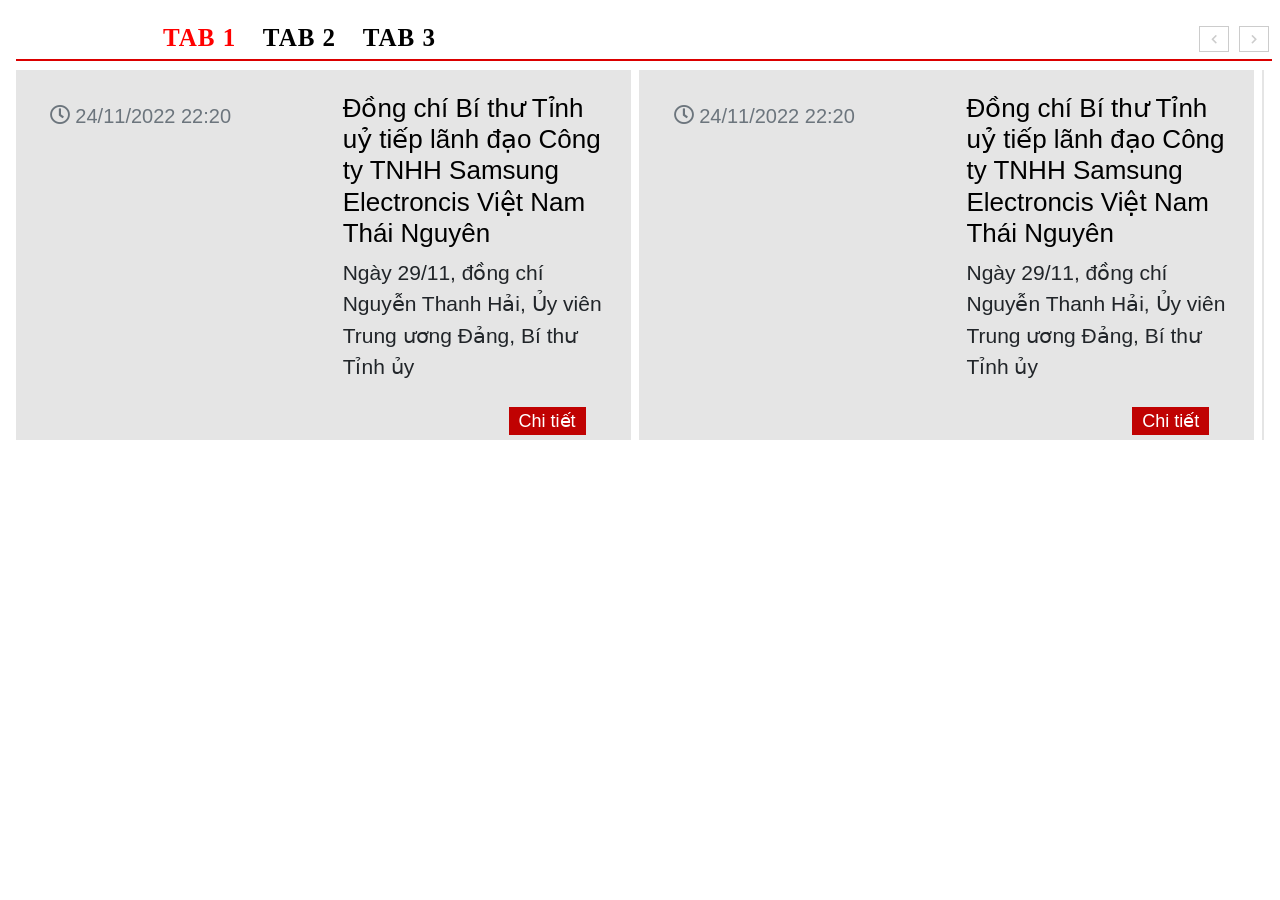
==== commit cc081c11: "update" ====
--- a/ChuyenMuc/index.html
+++ b/ChuyenMuc/index.html
@@ -29,15 +29,15 @@
 			<div class="news-slide pt-3 mb-3 ">
 				<div class="box-icon-title d-flex">
 					<ul class="mtab pl-4">
-						<li class="clicktab1 active-tab"><a href="javascript:void(0)" class="a-color1 ">TAB 1</a></li>
-						<li class="clicktab2"><a href="javascript:void(0)" class="a-color1 ">TAB 2</a></li>
-						<li class="clicktab3"><a href="javascript:void(0)" class="a-color1 ">TAB 3</a></li>
+						<li data-value="1" class="clicktab1 active-tab"><a href="javascript:void(0)" class="a-color1 ">TAB 1</a></li>
+						<li data-value="2" class="clicktab2"><a href="javascript:void(0)" class="a-color1 ">TAB 2</a></li>
+						<li data-value="3" class="clicktab3"><a href="javascript:void(0)" class="a-color1 ">TAB 3</a></li>
 					</ul>
 				</div>
 				
 				<div class="news-tab-slide pr-2">
-					<div class="row position-relative">
-						<div class="owl-carousel py-1 tab1 col-md-12" style="display:block">
+					<div class="row position-relative ">
+						<div data-t1b="1" class="tab-content owl-carousel py-1 tab1 col-md-12" style="display:block !important">
 							<div class=" item news-tab d-flex  w-100">
 								<div class="news-tab-item mr-2 w-100">
 									<div class="item-tab ">
@@ -299,7 +299,7 @@
 								</div>
 							</div>
 						</div>
-						<div class="owl-carousel py-1 tab2 col-md-12">
+						<div data-t1b="2" class="tab-content owl-carousel py-1 tab2 col-md-12">
 							<div class=" item news-tab d-flex w-100">
 								<div class="news-tab-item mr-2 w-100">
 									<div class="item-tab ">
@@ -561,7 +561,7 @@
 								</div>
 							</div>
 						</div>
-						<div class="owl-carousel py-1 tab3 col-md-12">
+						<div data-t1b="3" class="tab-content owl-carousel py-1 tab3 col-md-12">
 							<div class=" item news-tab d-flex w-100">
 								<div class="news-tab-item mr-2 w-100">
 									<div class="item-tab ">
--- a/ChuyenMuc/style.css
+++ b/ChuyenMuc/style.css
@@ -156,10 +156,14 @@
   font-weight: bold !important;
 }
 
+.owl-stage{
+  display:flex !important;
+}
+
 .chuyenmuc .tab1,
 .chuyenmuc .tab2,
 .chuyenmuc .tab3{
-  display:none;
+  display:none !important;
   position: absolute;
   transition: all 0.3s ease-in-out;
   top:0;
